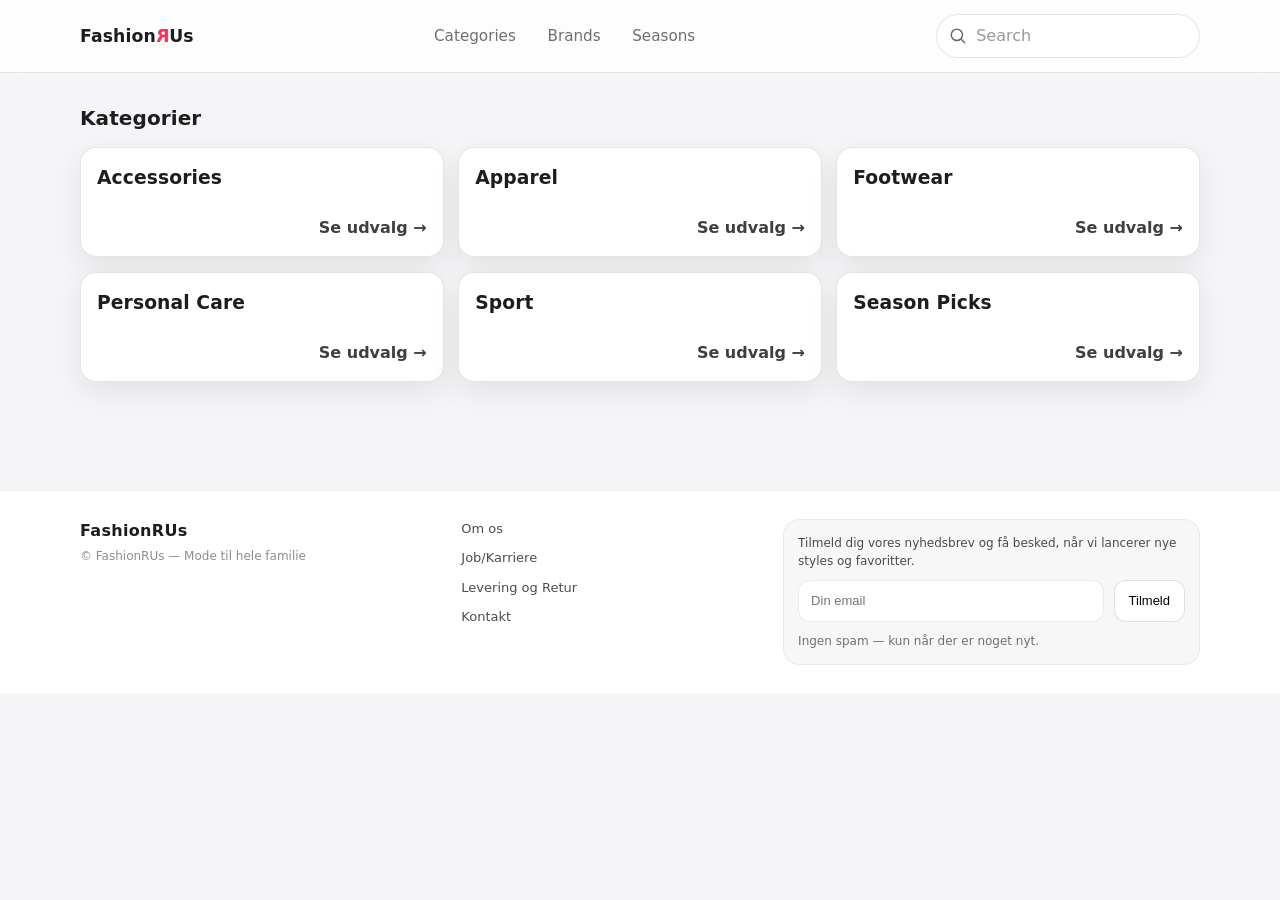
==== index.html @ 52b52c94 "updates" ====
<!doctype html>
<html lang="da">
  <head>
    <meta charset="utf-8" />
    <meta name="viewport" content="width=device-width, initial-scale=1" />
    <title>FashionRUs — Kategorier</title>
    <link rel="stylesheet" href="./style.css" />
  </head>

  <body>
    <a class="skip-link" href="#content">Spring til indhold</a>

    <header class="site-header">
      <div class="container header-inner">
        <a class="brand" href="./index.html" aria-label="FashionRUs Home">
          <div class="logo">Fashion<span class="r">R</span>Us</div>
        </a>

        <nav class="nav" aria-label="Top navigation">
          <a href="./index.html">Categories</a>
          <a href="./index.html">Brands</a>
          <a href="./index.html">Seasons</a>
        </nav>

        <div class="header-actions">
          <div class="search" role="search">
            <svg
              class="icon"
              viewBox="0 0 24 24"
              fill="none"
              aria-hidden="true"
            >
              <path
                d="M10.5 18a7.5 7.5 0 1 1 0-15 7.5 7.5 0 0 1 0 15Z"
                stroke="currentColor"
                stroke-width="2"
              />
              <path
                d="M16.3 16.3 21 21"
                stroke="currentColor"
                stroke-width="2"
                stroke-linecap="round"
              />
            </svg>
            <input type="search" placeholder="Search" aria-label="Search" />
          </div>
        </div>
      </div>
    </header>

    <main id="content" class="container">
      <div class="section-head">
        <h2>Kategorier</h2>
      </div>

      <section class="category_list_container">
        <a class="category-card" href="./productlist.html">
          <h3 class="title">Accessories</h3>
          <div class="cta">Se udvalg →</div>
        </a>

        <a class="category-card" href="./productlist.html">
          <h3 class="title">Apparel</h3>
          <div class="cta">Se udvalg →</div>
        </a>

        <a class="category-card" href="./productlist.html">
          <h3 class="title">Footwear</h3>
          <div class="cta">Se udvalg →</div>
        </a>

        <a class="category-card" href="./productlist.html">
          <h3 class="title">Personal Care</h3>
          <div class="cta">Se udvalg →</div>
        </a>

        <a class="category-card" href="./productlist.html">
          <h3 class="title">Sport</h3>
          <div class="cta">Se udvalg →</div>
        </a>

        <a class="category-card" href="./productlist.html">
          <h3 class="title">Season Picks</h3>
          <div class="cta">Se udvalg →</div>
        </a>
      </section>
    </main>

    <footer class="site-footer" aria-label="Footer">
      <div class="container footer-inner">
        <div class="footer-left">
          <div class="footer-brand">Fashion<span class="r">R</span>Us</div>
          <small class="footer-copy"
            >© FashionRUs — Mode til hele familie</small
          >
        </div>

        <nav class="footer-links" aria-label="Footer links">
          <a href="./index.html">Om os</a>
          <a href="./productlist.html">Job/Karriere</a>
          <a href="./product.html">Levering og Retur</a>
          <a href="#">Kontakt</a>
        </nav>

        <form
          class="footer-form"
          action="#"
          method="post"
          aria-label="Newsletter"
        >
          <label class="footer-label" for="newsletter"
            >Tilmeld dig vores nyhedsbrev og få besked, når vi lancerer nye
            styles og favoritter.</label
          >
          <div class="footer-field">
            <input
              id="newsletter"
              type="email"
              placeholder="Din email"
              autocomplete="email"
            />
            <button type="submit" class="footer-btn" aria-label="Tilmeld">
              Tilmeld
            </button>
          </div>
          <p class="footer-hint">Ingen spam — kun når der er noget nyt.</p>
        </form>
      </div>
    </footer>
  </body>
</html>
---- style.css ----
:root {
  --bg: #f5f5f7;
  --surface: #ffffff;
  --ink: #1d1d1f;
  --muted: #6e6e73;
  --line: rgba(0, 0, 0, 0.1);

  --brand: #ff2d55;
  --radius: 16px;
  --shadow: 0 10px 30px rgba(0, 0, 0, 0.08);

  --maxw: 1120px;
}

* {
  box-sizing: border-box;
}

html,
body {
  height: 100%;
}

body {
  margin: 0;
  font-family:
    ui-sans-serif,
    system-ui,
    -apple-system,
    "SF Pro Display",
    "SF Pro Text",
    Segoe UI,
    Roboto,
    Helvetica,
    Arial;
  color: var(--ink);
  background: var(--bg);
  line-height: 1.5;
}

a {
  color: inherit;
  text-decoration: none;
}

img {
  max-width: 100%;
  display: block;
}

.container {
  width: min(var(--maxw), calc(100% - 2rem));
  margin-inline: auto;
}

/* =========================
   Accessibility
   ========================= */

.skip-link {
  position: absolute;
  left: -999px;
  top: 0;
  background: var(--surface);
  color: var(--ink);
  padding: 0.6rem 0.85rem;
  border-radius: 12px;
  border: 1px solid var(--line);
}

.skip-link:focus {
  left: 1rem;
  top: 1rem;
  z-index: 999;
}

/* =========================
   Header + Logo
   ========================= */

header.site-header {
  position: sticky;
  top: 0;
  z-index: 50;
  background: rgba(255, 255, 255, 0.78);
  backdrop-filter: blur(14px);
  border-bottom: 1px solid var(--line);
}

.header-inner {
  display: flex;
  align-items: center;
  justify-content: space-between;
  gap: 1rem;
  padding: 0.9rem 0;
}

.brand {
  display: flex;
  align-items: baseline;
  gap: 0.5rem;
  font-weight: 800;
  letter-spacing: 0.1px;
}

.brand .logo {
  font-size: 1.08rem;
  line-height: 1;
}

.brand .logo .r {
  color: var(--brand);
  font-weight: 900;
  display: inline-block;
  transform: scaleX(-1);
}

/* =========================
   Navigation
   ========================= */

.nav {
  display: flex;
  align-items: center;
  gap: 0.35rem;
}

.nav a {
  font-size: 0.95rem;
  color: var(--muted);
  padding: 0.55rem 0.75rem;
  border-radius: 999px;
  border: 1px solid transparent;
}

.nav a:hover {
  color: var(--ink);
  background: rgba(0, 0, 0, 0.04);
  border-color: rgba(0, 0, 0, 0.06);
}

/* =========================
   Header actions + Search
   ========================= */

.header-actions {
  display: flex;
  align-items: center;
  gap: 0.75rem;
}

.search {
  display: flex;
  align-items: center;
  gap: 0.55rem;
  padding: 0.55rem 0.8rem;
  border-radius: 999px;
  background: var(--surface);
  border: 1px solid var(--line);
}

.search input {
  all: unset;
  width: 210px;
  color: var(--ink);
}

.search input::placeholder {
  color: rgba(29, 29, 31, 0.45);
}

.icon {
  width: 18px;
  height: 18px;
  opacity: 0.65;
}

/* =========================
   Layout + Section head
   ========================= */

main {
  padding: 1.25rem 0 2.75rem;
}

.section-head {
  display: flex;
  align-items: baseline;
  justify-content: space-between;
  gap: 1rem;
  margin: 0.6rem 0 0.9rem;
}

.section-head h2 {
  margin: 0;
  font-size: 1.25rem;
  letter-spacing: 0.1px;
}

.section-head .hint {
  margin: 0;
  color: var(--muted);
  font-size: 0.95rem;
}

/* =========================
   Buttons
   ========================= */

.btn {
  display: inline-flex;
  align-items: center;
  justify-content: center;
  padding: 0.62rem 0.95rem;
  border-radius: 999px;
  border: 1px solid var(--line);
  background: var(--surface);
  color: var(--ink);
  font-weight: 700;
  cursor: pointer;
  transition:
    transform 0.12s ease,
    box-shadow 0.12s ease,
    background 0.12s ease;
}

.btn:hover {
  transform: translateY(-1px);
  box-shadow: 0 8px 18px rgba(0, 0, 0, 0.08);
  background: rgba(255, 255, 255, 0.95);
}

.btn.primary {
  border-color: rgba(255, 45, 85, 0.25);
  background: rgba(255, 45, 85, 0.1);
}

.btn.primary:hover {
  border-color: rgba(255, 45, 85, 0.35);
}

/* =========================
   Categories (index.html)
   ========================= */

.category_list_container {
  display: grid;
  grid-template-columns: repeat(12, 1fr);
  gap: 0.9rem;
}

.category-card {
  grid-column: span 4;
  border-radius: var(--radius);
  border: 1px solid var(--line);
  background: var(--surface);
  padding: 1rem;
  box-shadow: var(--shadow);
  position: relative;
  overflow: hidden;
  min-height: 110px;
  transition:
    transform 0.12s ease,
    box-shadow 0.12s ease;
}

.category-card:hover {
  transform: translateY(-2px);
  box-shadow: 0 14px 35px rgba(0, 0, 0, 0.1);
}

.category-card .title {
  margin: 0;
  font-weight: 850;
  letter-spacing: 0.1px;
}

.category-card .cta {
  position: absolute;
  right: 1rem;
  bottom: 1rem;
  display: inline-flex;
  gap: 0.4rem;
  align-items: center;
  color: rgba(29, 29, 31, 0.85);
  font-weight: 750;
}

.arrow {
  width: 16px;
  height: 16px;
  opacity: 0.8;
}

/* =========================
   Product list (productlist.html)
   ========================= */

.product_list_container {
  display: grid;
  grid-template-columns: repeat(12, 1fr);
  gap: 1rem;
}

.product-card {
  grid-column: span 3;
  border-radius: var(--radius);
  border: 1px solid var(--line);
  background: var(--surface);
  overflow: hidden;
  box-shadow: var(--shadow);
  position: relative;
  transition:
    transform 0.12s ease,
    box-shadow 0.12s ease;
}

.product-card:hover {
  transform: translateY(-2px);
  box-shadow: 0 14px 35px rgba(0, 0, 0, 0.1);
}

.product-media {
  aspect-ratio: 4 / 5;
  background: rgba(0, 0, 0, 0.03);
  overflow: hidden;
}

.product-media img {
  width: 100%;
  height: 100%;
  object-fit: cover;
}

.product-body {
  padding: 0.95rem 1rem 1.05rem;
  display: grid;
  gap: 0.35rem;
}

.product-name {
  margin: 0;
  font-weight: 850;
  letter-spacing: 0.1px;
  line-height: 1.25;
}

.product-meta {
  margin: 0;
  color: var(--muted);
  font-size: 0.93rem;
}

.price-row {
  display: flex;
  align-items: baseline;
  gap: 0.55rem;
  margin-top: 0.2rem;
}

.price {
  font-weight: 900;
}

.price.old {
  font-weight: 700;
  color: rgba(29, 29, 31, 0.45);
  text-decoration: line-through;
}

.card-actions {
  display: flex;
  gap: 0.6rem;
  margin-top: 0.6rem;
}

.card-actions .btn {
  width: 100%;
  padding: 0.6rem 0.9rem;
}

/* =========================
   Badges + Sold out state
   ========================= */

.badges {
  position: absolute;
  top: 0.8rem;
  left: 0.8rem;
  display: flex;
  flex-wrap: wrap;
  gap: 0.5rem;
  z-index: 2;
}

.badge {
  font-size: 0.78rem;
  font-weight: 900;
  letter-spacing: 0.14px;
  padding: 0.35rem 0.55rem;
  border-radius: 999px;
  border: 1px solid rgba(0, 0, 0, 0.1);
  background: rgba(255, 255, 255, 0.92);
}

.badge.sale {
  border-color: rgba(255, 45, 85, 0.25);
  background: rgba(255, 45, 85, 0.1);
}

.badge.sold {
  border-color: rgba(249, 115, 22, 0.28);
  background: rgba(249, 115, 22, 0.14);
}

.product-card.soldout {
  opacity: 0.82;
}

.product-card.soldout .product-media img {
  filter: grayscale(0.25) contrast(0.98);
}

.product-card.soldout .btn.primary {
  opacity: 0.55;
  pointer-events: none;
}

/* =========================
   Product details (product.html)
   ========================= */

.details-grid {
  display: grid;
  grid-template-columns: 1.1fr 0.9fr;
  gap: 1.2rem;
  align-items: start;
}

.gallery {
  border-radius: var(--radius);
  border: 1px solid var(--line);
  background: var(--surface);
  box-shadow: var(--shadow);
  overflow: hidden;
}

.gallery-main {
  aspect-ratio: 4 / 3;
  background: rgba(0, 0, 0, 0.03);
}

.gallery-main img {
  width: 100%;
  height: 100%;
  object-fit: cover;
}

.gallery-thumbs {
  display: flex;
  gap: 0.6rem;
  padding: 0.85rem;
  border-top: 1px solid var(--line);
}

.thumb {
  width: 84px;
  aspect-ratio: 1 / 1;
  border-radius: 14px;
  overflow: hidden;
  border: 1px solid rgba(0, 0, 0, 0.1);
  background: rgba(0, 0, 0, 0.02);
}

.thumb img {
  width: 100%;
  height: 100%;
  object-fit: cover;
}

.panel {
  border-radius: var(--radius);
  border: 1px solid var(--line);
  background: var(--surface);
  box-shadow: var(--shadow);
  padding: 1.05rem 1.05rem 1.2rem;
  position: sticky;
  top: 84px;
}

.panel h1 {
  margin: 0 0 0.25rem;
  font-size: 1.35rem;
  letter-spacing: 0.1px;
}

.panel .brandline {
  margin: 0 0 0.85rem;
  color: var(--muted);
  font-weight: 700;
}

.kv {
  display: grid;
  gap: 0.45rem;
  margin: 0.85rem 0 1rem;
  padding: 0.9rem;
  border-radius: 14px;
  border: 1px solid rgba(0, 0, 0, 0.08);
  background: rgba(0, 0, 0, 0.02);
}

.kv-row {
  display: flex;
  justify-content: space-between;
  gap: 1rem;
  font-size: 0.95rem;
}

.kv-row .k {
  color: var(--muted);
}

.kv-row .v {
  font-weight: 800;
}

.controls {
  display: grid;
  gap: 0.85rem;
  margin-top: 0.9rem;
}

.select {
  display: flex;
  align-items: center;
  justify-content: space-between;
  gap: 0.8rem;
  padding: 0.75rem 0.85rem;
  border-radius: 14px;
  border: 1px solid rgba(0, 0, 0, 0.1);
  background: var(--surface);
}

.select label {
  font-weight: 800;
  color: rgba(29, 29, 31, 0.9);
}

.select select {
  width: 160px;
  padding: 0.55rem 0.65rem;
  border-radius: 12px;
  border: 1px solid rgba(0, 0, 0, 0.14);
  background: #fff;
  color: var(--ink);
}

/* =========================
   Footer (simple footer i dine HTML-filer)
   ========================= */

footer {
  border-top: 1px solid var(--line);
  padding: 1.3rem 0 2rem;
}

.footer-grid {
  display: flex;
  flex-wrap: wrap;
  gap: 0.75rem 1rem;
  align-items: center;
  justify-content: space-between;
}

.footer-grid a {
  color: rgba(29, 29, 31, 0.78);
}

.footer-grid a:hover {
  color: var(--ink);
}

small {
  color: rgba(29, 29, 31, 0.62);
}

/* =========================
   Footer (clean site-footer version)
   ========================= */

.site-footer {
  margin-top: 64px;
  padding: 28px 0;
  border-top: 1px solid rgba(0, 0, 0, 0.06);
  background: #fff;
}

.site-footer .footer-inner {
  display: grid;
  grid-template-columns: 1.2fr 1fr 1.4fr;
  gap: 24px;
  align-items: start;
}

.footer-brand {
  font-weight: 700;
  font-size: 16px;
  letter-spacing: 0.02em;
}

.footer-note {
  margin: 8px 0 10px;
  color: rgba(0, 0, 0, 0.62);
  font-size: 13px;
  line-height: 1.5;
  max-width: 42ch;
}

.footer-copy {
  color: rgba(0, 0, 0, 0.45);
  font-size: 12px;
}

.footer-links {
  display: grid;
  gap: 10px;
  justify-items: start;
}

.footer-links a {
  color: rgba(0, 0, 0, 0.7);
  font-size: 13px;
}

.footer-links a:hover {
  color: rgba(0, 0, 0, 0.95);
  text-decoration: underline;
  text-underline-offset: 4px;
}

.footer-form {
  background: rgba(0, 0, 0, 0.03);
  border: 1px solid rgba(0, 0, 0, 0.06);
  border-radius: 16px;
  padding: 14px;
}

.footer-label {
  display: block;
  font-size: 12px;
  color: rgba(0, 0, 0, 0.7);
  margin-bottom: 10px;
}

.footer-field {
  display: flex;
  gap: 10px;
}

.footer-field input {
  flex: 1;
  height: 42px;
  border-radius: 12px;
  border: 1px solid rgba(0, 0, 0, 0.08);
  background: #fff;
  padding: 0 12px;
  font-size: 13px;
  outline: none;
}

.footer-field input:focus {
  border-color: rgba(0, 0, 0, 0.18);
}

.footer-btn {
  height: 42px;
  padding: 0 14px;
  border-radius: 12px;
  border: 1px solid rgba(0, 0, 0, 0.12);
  background: #fff;
  font-size: 13px;
  cursor: pointer;
}

.footer-btn:hover {
  background: rgba(0, 0, 0, 0.03);
}

.footer-hint {
  margin: 10px 0 0;
  font-size: 12px;
  color: rgba(0, 0, 0, 0.55);
}

/* =========================
   Responsive
   ========================= */

@media (max-width: 980px) {
  .details-grid {
    grid-template-columns: 1fr;
  }

  .panel {
    position: static;
  }

  .category-card {
    grid-column: span 6;
  }

  .product-card {
    grid-column: span 6;
  }

  .search input {
    width: 160px;
  }

  .site-footer .footer-inner {
    grid-template-columns: 1fr;
  }

  .footer-links {
    grid-auto-flow: column;
    grid-auto-columns: max-content;
    gap: 14px;
  }

  .footer-form {
    padding: 16px;
  }
}

@media (max-width: 560px) {
  .nav {
    display: none;
  }

  .search {
    display: none;
  }

  .category-card {
    grid-column: span 12;
  }

  .product-card {
    grid-column: span 12;
  }
}

@media (max-width: 520px) {
  .footer-field {
    flex-direction: column;
  }

  .footer-btn {
    width: 100%;
  }
}
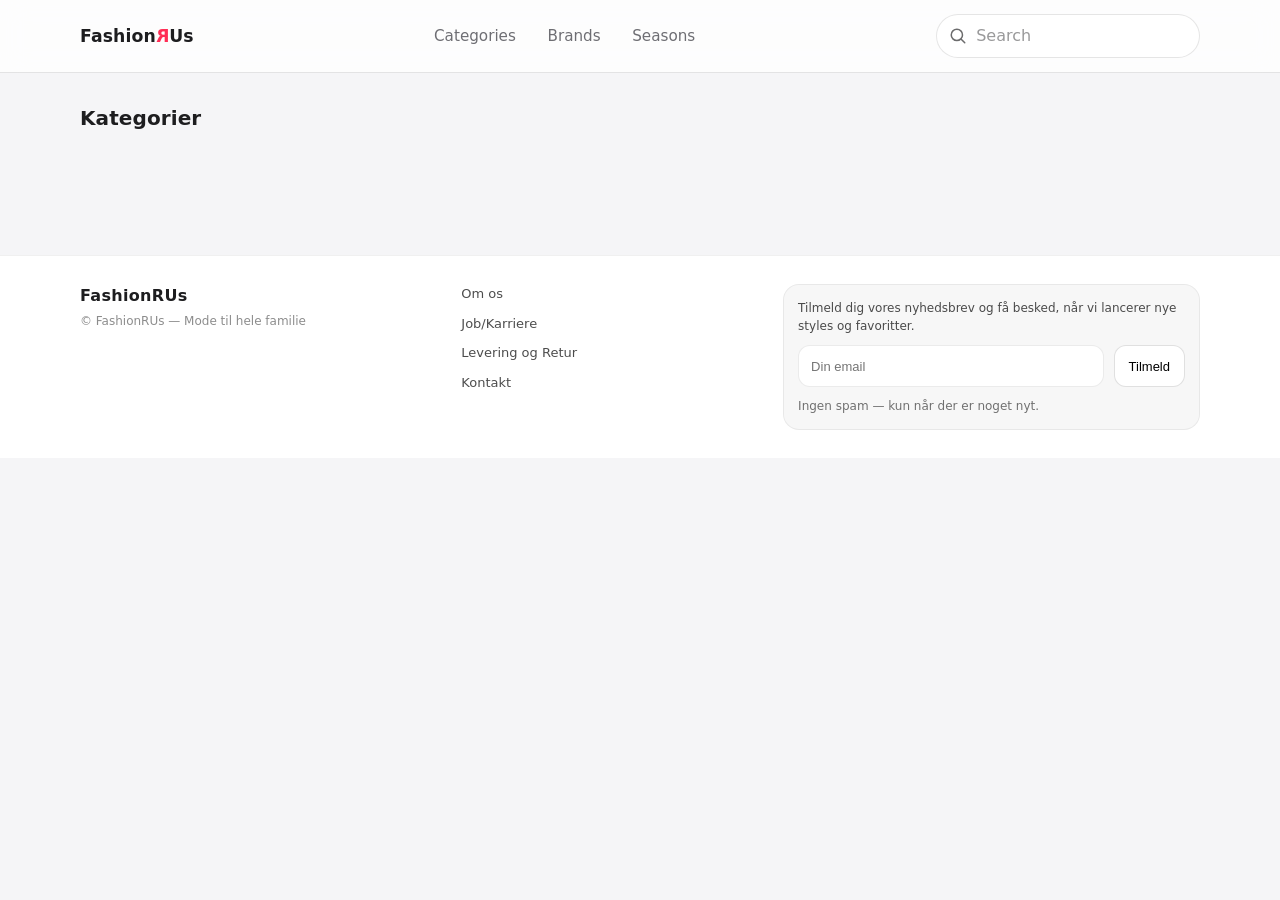
==== commit 18291b65: "updates" ====
--- a/index.html
+++ b/index.html
@@ -10,6 +10,7 @@
   <body>
     <a class="skip-link" href="#content">Spring til indhold</a>
 
+    <!-- HEADER -->
     <header class="site-header">
       <div class="container header-inner">
         <a class="brand" href="./index.html" aria-label="FashionRUs Home">
@@ -18,8 +19,8 @@
 
         <nav class="nav" aria-label="Top navigation">
           <a href="./index.html">Categories</a>
-          <a href="./index.html">Brands</a>
-          <a href="./index.html">Seasons</a>
+          <a href="#">Brands</a>
+          <a href="#">Seasons</a>
         </nav>
 
         <div class="header-actions">
@@ -48,51 +49,24 @@
       </div>
     </header>
 
+    <!-- MAIN -->
     <main id="content" class="container">
       <div class="section-head">
         <h2>Kategorier</h2>
       </div>
 
-      <section class="category_list_container">
-        <a class="category-card" href="./productlist.html">
-          <h3 class="title">Accessories</h3>
-          <div class="cta">Se udvalg →</div>
-        </a>
-
-        <a class="category-card" href="./productlist.html">
-          <h3 class="title">Apparel</h3>
-          <div class="cta">Se udvalg →</div>
-        </a>
-
-        <a class="category-card" href="./productlist.html">
-          <h3 class="title">Footwear</h3>
-          <div class="cta">Se udvalg →</div>
-        </a>
-
-        <a class="category-card" href="./productlist.html">
-          <h3 class="title">Personal Care</h3>
-          <div class="cta">Se udvalg →</div>
-        </a>
-
-        <a class="category-card" href="./productlist.html">
-          <h3 class="title">Sport</h3>
-          <div class="cta">Se udvalg →</div>
-        </a>
-
-        <a class="category-card" href="./productlist.html">
-          <h3 class="title">Season Picks</h3>
-          <div class="cta">Se udvalg →</div>
-        </a>
-      </section>
+      <!-- 🔥 HER BLIVER KATEGORIER INDSAT DYNAMISK -->
+      <section class="category_list_container categoryList"></section>
     </main>
 
+    <!-- FOOTER -->
     <footer class="site-footer" aria-label="Footer">
       <div class="container footer-inner">
         <div class="footer-left">
           <div class="footer-brand">Fashion<span class="r">R</span>Us</div>
-          <small class="footer-copy"
-            >© FashionRUs — Mode til hele familie</small
-          >
+          <small class="footer-copy">
+            © FashionRUs — Mode til hele familie
+          </small>
         </div>
 
         <nav class="footer-links" aria-label="Footer links">
@@ -108,10 +82,11 @@
           method="post"
           aria-label="Newsletter"
         >
-          <label class="footer-label" for="newsletter"
-            >Tilmeld dig vores nyhedsbrev og få besked, når vi lancerer nye
-            styles og favoritter.</label
-          >
+          <label class="footer-label" for="newsletter">
+            Tilmeld dig vores nyhedsbrev og få besked, når vi lancerer nye
+            styles og favoritter.
+          </label>
+
           <div class="footer-field">
             <input
               id="newsletter"
@@ -119,13 +94,15 @@
               placeholder="Din email"
               autocomplete="email"
             />
-            <button type="submit" class="footer-btn" aria-label="Tilmeld">
-              Tilmeld
-            </button>
+            <button type="submit" class="footer-btn">Tilmeld</button>
           </div>
+
           <p class="footer-hint">Ingen spam — kun når der er noget nyt.</p>
         </form>
       </div>
     </footer>
+
+    <!-- 🔥 DYNAMISK JAVASCRIPT -->
+    <script src="index.js"></script>
   </body>
 </html>
--- a/style.css
+++ b/style.css
@@ -694,6 +694,87 @@
 }
 
 /* =========================
+   Products demoøvelse (products.html)
+   ========================= */
+
+.grid#productGrid {
+  display: grid;
+  grid-template-columns: repeat(12, 1fr);
+  gap: 1rem;
+  margin-top: 1rem;
+}
+
+.card {
+  grid-column: span 3;
+  border-radius: var(--radius);
+  border: 1px solid var(--line);
+  background: var(--surface);
+  overflow: hidden;
+  box-shadow: var(--shadow);
+  transition:
+    transform 0.12s ease,
+    box-shadow 0.12s ease;
+}
+
+.card:hover {
+  transform: translateY(-2px);
+  box-shadow: 0 14px 35px rgba(0, 0, 0, 0.1);
+}
+
+.card-media {
+  aspect-ratio: 4 / 5;
+  background: rgba(0, 0, 0, 0.03);
+  overflow: hidden;
+}
+
+.card-img {
+  width: 100%;
+  height: 100%;
+  object-fit: cover;
+}
+
+.card-body {
+  padding: 0.95rem 1rem 1.05rem;
+  display: grid;
+  gap: 0.35rem;
+}
+
+.card-title {
+  margin: 0;
+  font-weight: 850;
+  letter-spacing: 0.1px;
+  line-height: 1.25;
+  font-size: 1rem;
+}
+
+.card-meta {
+  margin: 0;
+  color: var(--muted);
+  font-size: 0.93rem;
+}
+
+.card-price {
+  margin: 0.2rem 0 0;
+  font-weight: 900;
+}
+
+/* Responsive */
+@media (max-width: 980px) {
+  .grid#productGrid .card {
+    grid-column: span 6;
+  }
+}
+
+@media (max-width: 560px) {
+  .grid#productGrid .card {
+    grid-column: span 12;
+  }
+}
+/* =========================
+   Products demoøvelse (products.html)
+   ========================= */
+
+/* =========================
    Responsive
    ========================= */
 
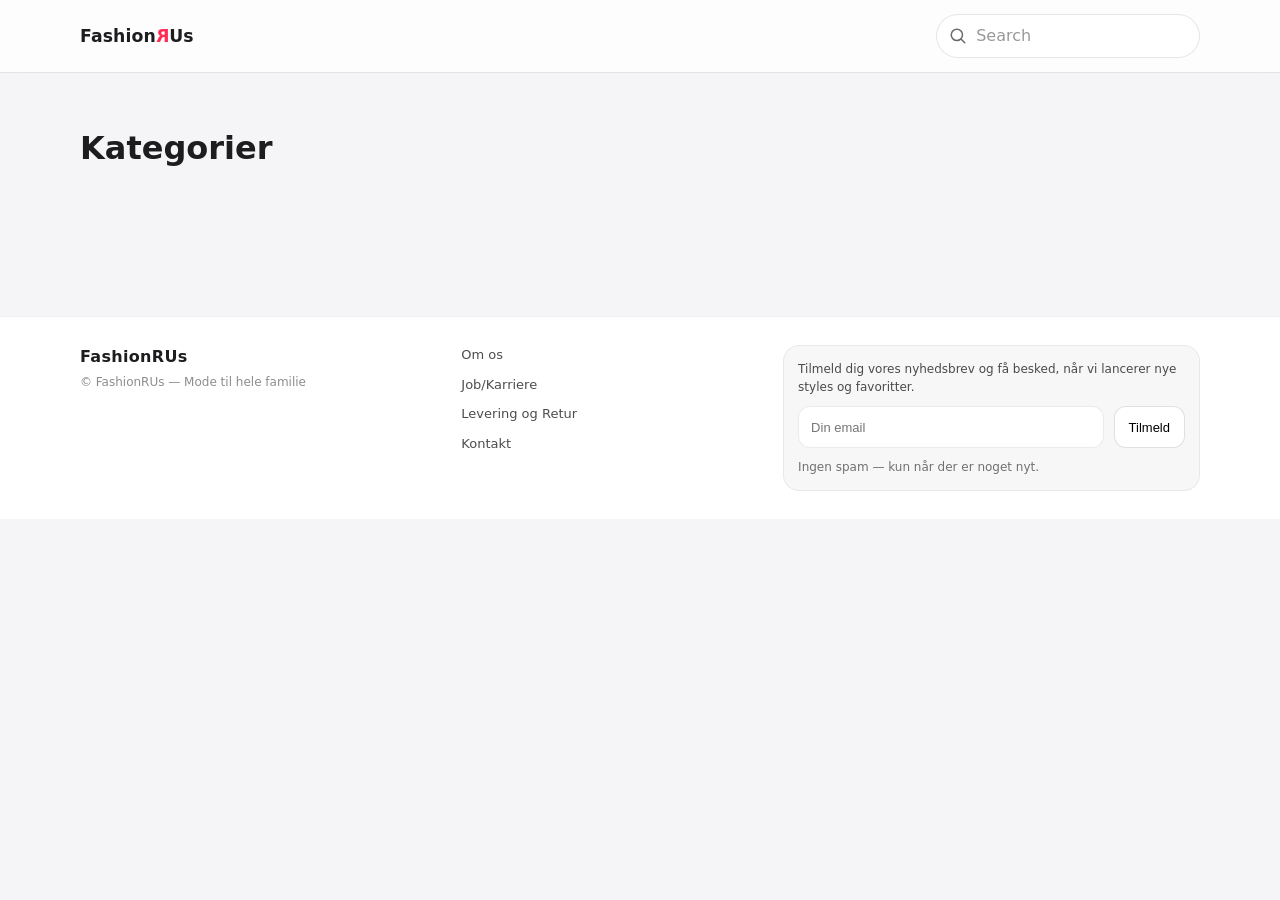
==== commit 507fb960: "updatesnow" ====
--- a/index.html
+++ b/index.html
@@ -5,23 +5,17 @@
     <meta name="viewport" content="width=device-width, initial-scale=1" />
     <title>FashionRUs — Kategorier</title>
     <link rel="stylesheet" href="./style.css" />
+    <script src="./index.js" defer></script>
   </head>
 
   <body>
     <a class="skip-link" href="#content">Spring til indhold</a>
 
-    <!-- HEADER -->
     <header class="site-header">
       <div class="container header-inner">
         <a class="brand" href="./index.html" aria-label="FashionRUs Home">
           <div class="logo">Fashion<span class="r">R</span>Us</div>
         </a>
-
-        <nav class="nav" aria-label="Top navigation">
-          <a href="./index.html">Categories</a>
-          <a href="#">Brands</a>
-          <a href="#">Seasons</a>
-        </nav>
 
         <div class="header-actions">
           <div class="search" role="search">
@@ -49,24 +43,21 @@
       </div>
     </header>
 
-    <!-- MAIN -->
     <main id="content" class="container">
       <div class="section-head">
-        <h2>Kategorier</h2>
+        <h1>Kategorier</h1>
       </div>
 
-      <!-- 🔥 HER BLIVER KATEGORIER INDSAT DYNAMISK -->
       <section class="category_list_container categoryList"></section>
     </main>
 
-    <!-- FOOTER -->
     <footer class="site-footer" aria-label="Footer">
       <div class="container footer-inner">
         <div class="footer-left">
           <div class="footer-brand">Fashion<span class="r">R</span>Us</div>
-          <small class="footer-copy">
-            © FashionRUs — Mode til hele familie
-          </small>
+          <small class="footer-copy"
+            >© FashionRUs — Mode til hele familie</small
+          >
         </div>
 
         <nav class="footer-links" aria-label="Footer links">
@@ -101,8 +92,5 @@
         </form>
       </div>
     </footer>
-
-    <!-- 🔥 DYNAMISK JAVASCRIPT -->
-    <script src="index.js"></script>
   </body>
 </html>
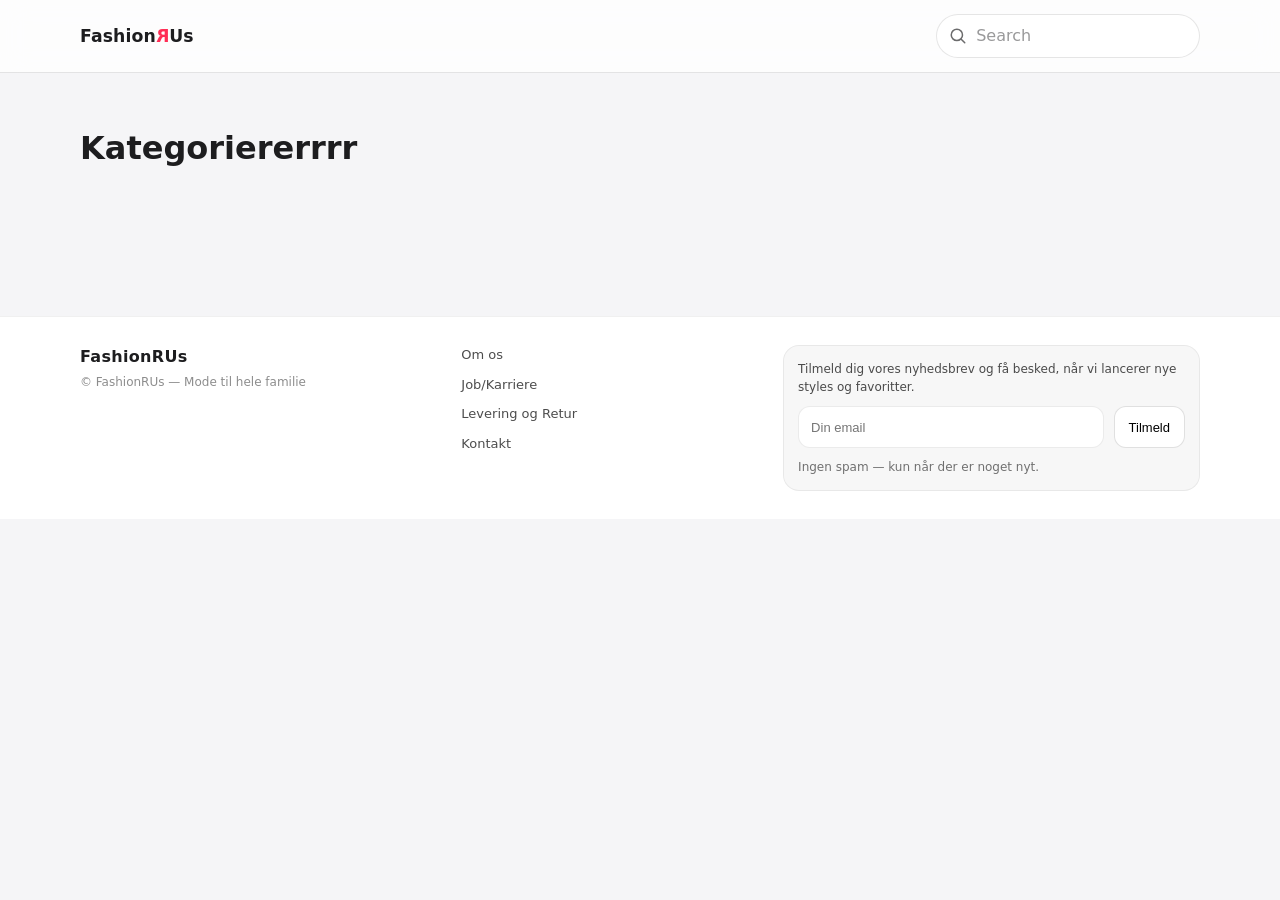
==== commit b5a6c3a8: "testervi" ====
--- a/index.html
+++ b/index.html
@@ -45,7 +45,7 @@
 
     <main id="content" class="container">
       <div class="section-head">
-        <h1>Kategorier</h1>
+        <h1>Kategoriererrrr</h1>
       </div>
 
       <section class="category_list_container categoryList"></section>
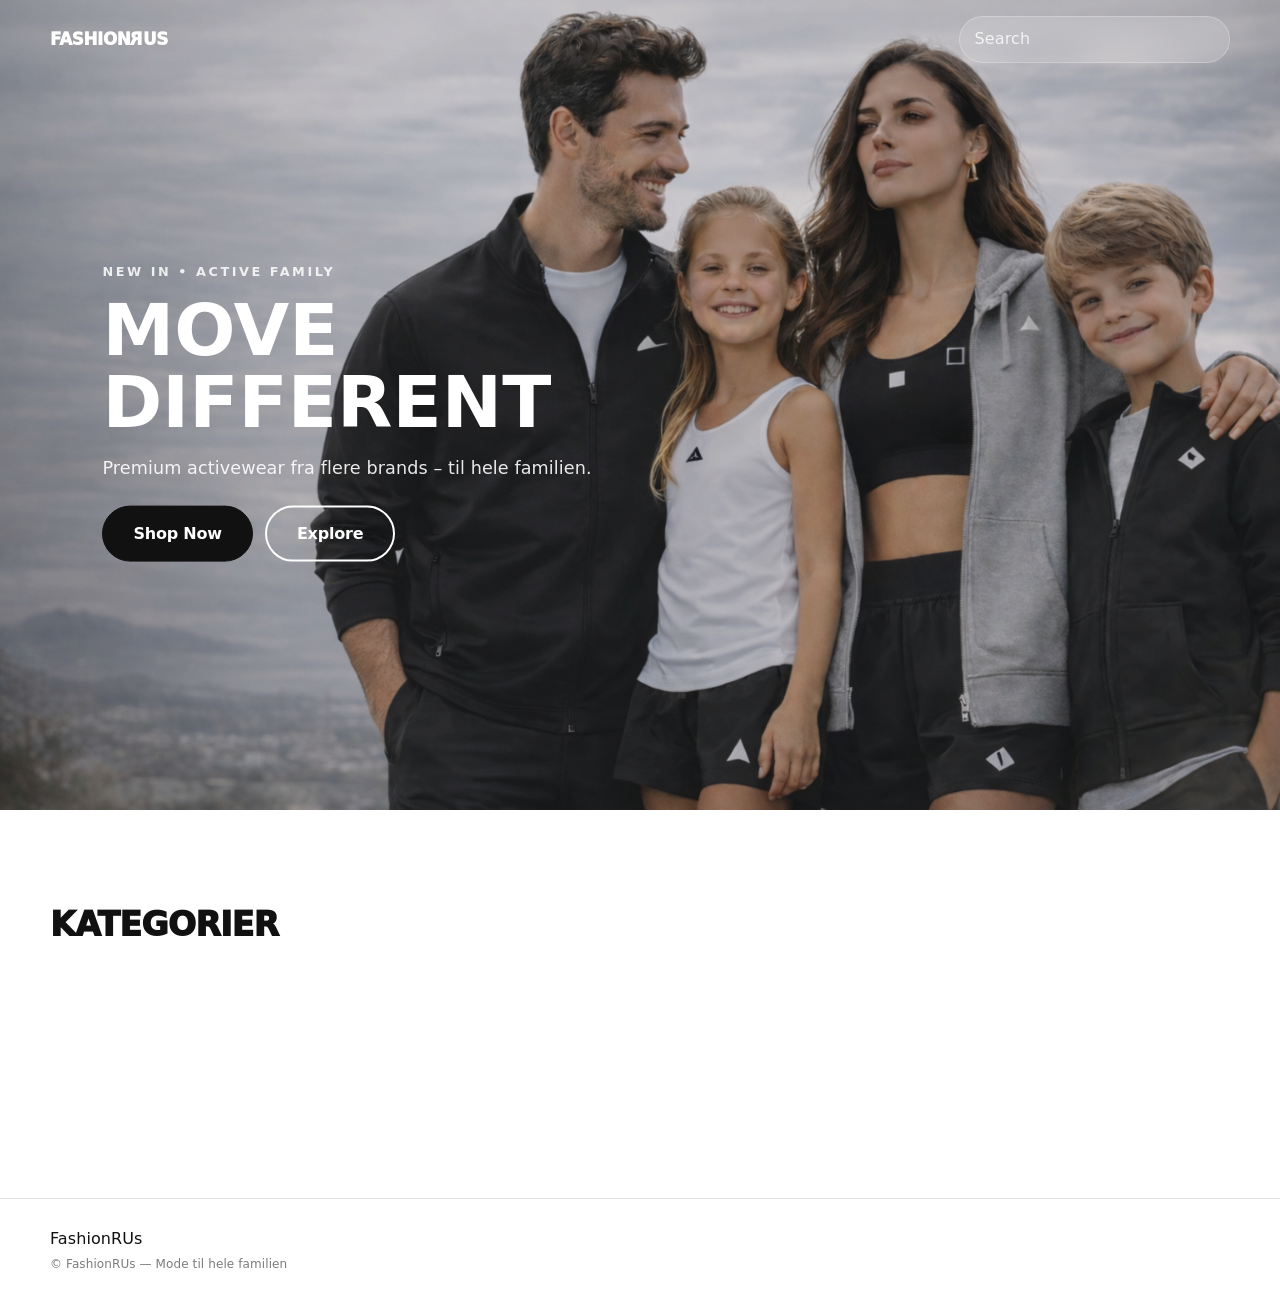
==== commit 84afb144: "updates" ====
--- a/index.html
+++ b/index.html
@@ -8,10 +8,10 @@
     <script src="./index.js" defer></script>
   </head>
 
-  <body>
+  <body class="home">
     <a class="skip-link" href="#content">Spring til indhold</a>
 
-    <header class="site-header">
+    <header class="site-header" role="banner">
       <div class="container header-inner">
         <a class="brand" href="./index.html" aria-label="FashionRUs Home">
           <div class="logo">Fashion<span class="r">R</span>Us</div>
@@ -19,77 +19,53 @@
 
         <div class="header-actions">
           <div class="search" role="search">
-            <svg
-              class="icon"
-              viewBox="0 0 24 24"
-              fill="none"
-              aria-hidden="true"
-            >
-              <path
-                d="M10.5 18a7.5 7.5 0 1 1 0-15 7.5 7.5 0 0 1 0 15Z"
-                stroke="currentColor"
-                stroke-width="2"
-              />
-              <path
-                d="M16.3 16.3 21 21"
-                stroke="currentColor"
-                stroke-width="2"
-                stroke-linecap="round"
-              />
-            </svg>
             <input type="search" placeholder="Search" aria-label="Search" />
           </div>
         </div>
       </div>
     </header>
 
+    <!-- HERO -->
+    <section class="hero" aria-label="Hero">
+      <img
+        src="./img/ChatGPT Image 4. mar. 2026, 11.40.49.png"
+        alt="Active family hero"
+      />
+
+      <div class="hero-overlay">
+        <p class="hero-kicker">NEW IN • ACTIVE FAMILY</p>
+        <h1 class="hero-title">MOVE DIFFERENT</h1>
+        <p class="hero-sub">
+          Premium activewear fra flere brands – til hele familien.
+        </p>
+
+        <div class="hero-buttons">
+          <a href="#categories" class="btn">Shop Now</a>
+          <a href="#categories" class="btn ghost">Explore</a>
+        </div>
+      </div>
+    </section>
+
+    <!-- KATEGORIER -->
     <main id="content" class="container">
-      <div class="section-head">
-        <h1>Kategoriererrrr</h1>
+      <div id="categories" class="section-head">
+        <h2>Kategorier</h2>
       </div>
 
-      <section class="category_list_container categoryList"></section>
+      <section
+        class="category_list_container categoryList"
+        aria-label="Kategorier"
+      ></section>
     </main>
 
     <footer class="site-footer" aria-label="Footer">
       <div class="container footer-inner">
-        <div class="footer-left">
+        <div>
           <div class="footer-brand">Fashion<span class="r">R</span>Us</div>
           <small class="footer-copy"
-            >© FashionRUs — Mode til hele familie</small
+            >© FashionRUs — Mode til hele familien</small
           >
         </div>
-
-        <nav class="footer-links" aria-label="Footer links">
-          <a href="./index.html">Om os</a>
-          <a href="./productlist.html">Job/Karriere</a>
-          <a href="./product.html">Levering og Retur</a>
-          <a href="#">Kontakt</a>
-        </nav>
-
-        <form
-          class="footer-form"
-          action="#"
-          method="post"
-          aria-label="Newsletter"
-        >
-          <label class="footer-label" for="newsletter">
-            Tilmeld dig vores nyhedsbrev og få besked, når vi lancerer nye
-            styles og favoritter.
-          </label>
-
-          <div class="footer-field">
-            <input
-              id="newsletter"
-              type="email"
-              placeholder="Din email"
-              autocomplete="email"
-            />
-            <button type="submit" class="footer-btn">Tilmeld</button>
-          </div>
-
-          <p class="footer-hint">Ingen spam — kun når der er noget nyt.</p>
-        </form>
       </div>
     </footer>
   </body>
--- a/style.css
+++ b/style.css
@@ -1,18 +1,28 @@
 :root {
-  --bg: #f5f5f7;
-  --surface: #ffffff;
-  --ink: #1d1d1f;
-  --muted: #6e6e73;
-  --line: rgba(0, 0, 0, 0.1);
-
-  --brand: #ff2d55;
-  --radius: 16px;
-  --shadow: 0 10px 30px rgba(0, 0, 0, 0.08);
-
-  --maxw: 1120px;
-}
-
-* {
+  --bg: #ffffff;
+  --ink: #111111;
+  --muted: rgba(17, 17, 17, 0.62);
+  --line: rgba(17, 17, 17, 0.12);
+  --soft: #f5f5f5;
+
+  --radius: 18px;
+  --radius-lg: 26px;
+  --max: 1180px;
+
+  --shadow: 0 14px 40px rgba(0, 0, 0, 0.08);
+  --shadow-sm: 0 10px 26px rgba(0, 0, 0, 0.06);
+
+  --font:
+    ui-sans-serif, system-ui, -apple-system, "SF Pro Display", "SF Pro Text",
+    Segoe UI, Roboto, Helvetica, Arial, "Apple Color Emoji", "Segoe UI Emoji";
+
+  --ease: cubic-bezier(0.2, 0.8, 0.2, 1);
+}
+
+/* Reset */
+*,
+*::before,
+*::after {
   box-sizing: border-box;
 }
 
@@ -23,19 +33,16 @@
 
 body {
   margin: 0;
-  font-family:
-    ui-sans-serif,
-    system-ui,
-    -apple-system,
-    "SF Pro Display",
-    "SF Pro Text",
-    Segoe UI,
-    Roboto,
-    Helvetica,
-    Arial;
+  font-family: var(--font);
   color: var(--ink);
   background: var(--bg);
   line-height: 1.5;
+  letter-spacing: 0.1px;
+}
+
+img {
+  max-width: 100%;
+  display: block;
 }
 
 a {
@@ -43,47 +50,52 @@
   text-decoration: none;
 }
 
-img {
-  max-width: 100%;
-  display: block;
+button,
+input,
+select {
+  font: inherit;
 }
 
 .container {
-  width: min(var(--maxw), calc(100% - 2rem));
+  max-width: min(var(--max), calc(100% - 2rem));
   margin-inline: auto;
 }
 
-/* =========================
-   Accessibility
-   ========================= */
-
+/* Accessibility */
 .skip-link {
   position: absolute;
   left: -999px;
   top: 0;
-  background: var(--surface);
-  color: var(--ink);
-  padding: 0.6rem 0.85rem;
-  border-radius: 12px;
-  border: 1px solid var(--line);
-}
-
+  background: #fff;
+  color: #111;
+  padding: 0.7rem 1rem;
+  border-radius: 999px;
+  border: 1px solid var(--line);
+}
 .skip-link:focus {
   left: 1rem;
   top: 1rem;
-  z-index: 999;
-}
-
-/* =========================
-   Header + Logo
-   ========================= */
-
-header.site-header {
+  z-index: 9999;
+}
+:focus-visible {
+  outline: 3px solid rgba(17, 17, 17, 0.2);
+  outline-offset: 3px;
+  border-radius: 14px;
+}
+
+html {
+  scroll-behavior: smooth;
+}
+
+/* =========================
+   HEADER (default = pages)
+   ========================= */
+.site-header {
   position: sticky;
-  top: 0;
-  z-index: 50;
-  background: rgba(255, 255, 255, 0.78);
-  backdrop-filter: blur(14px);
+  top: -80px;
+  z-index: 100;
+  background: rgba(255, 255, 255, 0.88);
+  background: rgba(255, 255, 255, 0.1);
   border-bottom: 1px solid var(--line);
 }
 
@@ -92,111 +104,186 @@
   align-items: center;
   justify-content: space-between;
   gap: 1rem;
-  padding: 0.9rem 0;
-}
-
-.brand {
-  display: flex;
-  align-items: baseline;
-  gap: 0.5rem;
-  font-weight: 800;
-  letter-spacing: 0.1px;
+  padding: 1rem 0;
 }
 
 .brand .logo {
-  font-size: 1.08rem;
-  line-height: 1;
-}
-
+  font-weight: 950;
+  letter-spacing: -0.4px;
+  font-size: 1.05rem;
+  text-transform: uppercase;
+  color: var(--ink);
+}
 .brand .logo .r {
-  color: var(--brand);
-  font-weight: 900;
   display: inline-block;
   transform: scaleX(-1);
 }
 
-/* =========================
-   Navigation
-   ========================= */
-
-.nav {
-  display: flex;
-  align-items: center;
-  gap: 0.35rem;
-}
-
-.nav a {
-  font-size: 0.95rem;
-  color: var(--muted);
-  padding: 0.55rem 0.75rem;
-  border-radius: 999px;
-  border: 1px solid transparent;
-}
-
-.nav a:hover {
-  color: var(--ink);
-  background: rgba(0, 0, 0, 0.04);
-  border-color: rgba(0, 0, 0, 0.06);
-}
-
-/* =========================
-   Header actions + Search
-   ========================= */
-
 .header-actions {
   display: flex;
   align-items: center;
   gap: 0.75rem;
 }
 
+/* Search (default = dark text) */
 .search {
   display: flex;
   align-items: center;
-  gap: 0.55rem;
-  padding: 0.55rem 0.8rem;
+  padding: 0.65rem 0.9rem;
   border-radius: 999px;
-  background: var(--surface);
-  border: 1px solid var(--line);
-}
-
+  background: rgba(17, 17, 17, 0.05);
+  border: 1px solid rgba(17, 17, 17, 0.12);
+  transition: 0.2s ease;
+}
+.search:hover {
+  background: rgba(17, 17, 17, 0.08);
+}
 .search input {
   all: unset;
-  width: 210px;
+  width: 240px;
   color: var(--ink);
 }
-
 .search input::placeholder {
-  color: rgba(29, 29, 31, 0.45);
-}
-
-.icon {
-  width: 18px;
-  height: 18px;
-  opacity: 0.65;
-}
-
-/* =========================
-   Layout + Section head
-   ========================= */
-
+  color: rgba(17, 17, 17, 0.5);
+}
+
+/* =========================
+   HOME overrides (hero header)
+   ========================= */
+body.home .site-header {
+  position: absolute;
+  top: 0;
+  left: 0;
+  width: 100%;
+  background: transparent;
+  border-bottom: none;
+}
+
+body.home .brand .logo {
+  color: #fff;
+}
+
+body.home .search {
+  background: rgba(255, 255, 255, 0.15);
+  border: 1px solid rgba(255, 255, 255, 0.25);
+  backdrop-filter: blur(12px);
+  -webkit-backdrop-filter: blur(12px);
+}
+body.home .search:hover {
+  background: rgba(255, 255, 255, 0.25);
+}
+body.home .search input {
+  color: #fff;
+}
+body.home .search input::placeholder {
+  color: rgba(255, 255, 255, 0.8);
+}
+
+/* =========================
+   HERO
+   ========================= */
+.hero {
+  position: relative;
+  height: 90vh;
+  overflow: hidden;
+}
+.hero img {
+  width: 100%;
+  height: 100%;
+  object-fit: cover;
+  filter: brightness(0.85);
+}
+.hero-overlay {
+  position: absolute;
+  top: 50%;
+  left: 8%;
+  transform: translateY(-50%);
+  color: #fff;
+  max-width: 520px;
+}
+.hero-kicker {
+  letter-spacing: 0.2em;
+  font-size: 0.8rem;
+  font-weight: 700;
+  opacity: 0.85;
+}
+.hero-title {
+  font-size: clamp(2.5rem, 6vw, 4.5rem);
+  font-weight: 900;
+  line-height: 1;
+  margin: 10px 0;
+}
+.hero-sub {
+  font-size: 1.1rem;
+  margin-bottom: 24px;
+  opacity: 0.9;
+}
+.hero-buttons {
+  display: flex;
+  gap: 12px;
+  flex-wrap: wrap;
+}
+
+/* Buttons */
+.btn {
+  display: inline-flex;
+  align-items: center;
+  justify-content: center;
+  gap: 0.5rem;
+  padding: 14px 30px;
+  border-radius: 999px;
+  font-weight: 900;
+  letter-spacing: -0.2px;
+  cursor: pointer;
+  border: 1px solid var(--ink);
+  background: var(--ink);
+  color: #fff;
+  transition:
+    transform 0.14s var(--ease),
+    box-shadow 0.14s var(--ease),
+    background 0.14s var(--ease),
+    color 0.14s var(--ease);
+}
+.btn:hover {
+  transform: translateY(-2px);
+  box-shadow: var(--shadow-sm);
+}
+.btn:active {
+  transform: translateY(0);
+}
+
+.btn.ghost {
+  background: transparent;
+  border: 2px solid #fff;
+  color: #fff;
+}
+.btn.ghost:hover {
+  background: #fff;
+  color: #000;
+}
+
+/* =========================
+   MAIN / SECTION HEAD
+   ========================= */
 main {
-  padding: 1.25rem 0 2.75rem;
+  padding: 2.2rem 0 3rem;
 }
 
 .section-head {
+  margin: 3.4rem 0 1.4rem;
   display: flex;
   align-items: baseline;
   justify-content: space-between;
   gap: 1rem;
-  margin: 0.6rem 0 0.9rem;
-}
-
+}
+.section-head h1,
 .section-head h2 {
   margin: 0;
-  font-size: 1.25rem;
-  letter-spacing: 0.1px;
-}
-
+  font-size: clamp(1.55rem, 2.6vw, 2.15rem);
+  letter-spacing: -0.8px;
+  font-weight: 950;
+  text-transform: uppercase;
+}
 .section-head .hint {
   margin: 0;
   color: var(--muted);
@@ -204,98 +291,115 @@
 }
 
 /* =========================
-   Buttons
-   ========================= */
-
-.btn {
-  display: inline-flex;
-  align-items: center;
-  justify-content: center;
-  padding: 0.62rem 0.95rem;
-  border-radius: 999px;
-  border: 1px solid var(--line);
-  background: var(--surface);
-  color: var(--ink);
-  font-weight: 700;
-  cursor: pointer;
-  transition:
-    transform 0.12s ease,
-    box-shadow 0.12s ease,
-    background 0.12s ease;
-}
-
-.btn:hover {
-  transform: translateY(-1px);
-  box-shadow: 0 8px 18px rgba(0, 0, 0, 0.08);
-  background: rgba(255, 255, 255, 0.95);
-}
-
-.btn.primary {
-  border-color: rgba(255, 45, 85, 0.25);
-  background: rgba(255, 45, 85, 0.1);
-}
-
-.btn.primary:hover {
-  border-color: rgba(255, 45, 85, 0.35);
-}
-
-/* =========================
-   Categories (index.html)
-   ========================= */
-
+   CATEGORIES (index)
+   ========================= */
 .category_list_container {
   display: grid;
   grid-template-columns: repeat(12, 1fr);
-  gap: 0.9rem;
-}
-
+  gap: 1.4rem;
+  margin-bottom: 110px;
+}
+
+/* Her er FIXET: .category-card er A-tag (fra index.js) */
 .category-card {
   grid-column: span 4;
-  border-radius: var(--radius);
-  border: 1px solid var(--line);
-  background: var(--surface);
-  padding: 1rem;
+  border-radius: 999px;
+  border: 1px solid var(--line);
+  background: #fff;
+  min-height: 120px;
+  padding: 1.35rem 1.8rem;
+
+  display: flex;
+  align-items: center;
+  justify-content: space-between;
+  gap: 1.2rem;
+
+  transition:
+    transform 0.14s var(--ease),
+    box-shadow 0.14s var(--ease);
+}
+.category-card:hover {
+  transform: translateY(-3px);
   box-shadow: var(--shadow);
-  position: relative;
-  overflow: hidden;
-  min-height: 110px;
-  transition:
-    transform 0.12s ease,
-    box-shadow 0.12s ease;
-}
-
-.category-card:hover {
-  transform: translateY(-2px);
-  box-shadow: 0 14px 35px rgba(0, 0, 0, 0.1);
-}
-
+}
 .category-card .title {
   margin: 0;
-  font-weight: 850;
-  letter-spacing: 0.1px;
-}
-
+  font-weight: 950;
+  letter-spacing: -0.6px;
+  text-transform: uppercase;
+  font-size: 1.25rem;
+  line-height: 1.1;
+}
 .category-card .cta {
-  position: absolute;
-  right: 1rem;
-  bottom: 1rem;
-  display: inline-flex;
-  gap: 0.4rem;
+  font-weight: 950;
+  text-transform: uppercase;
+  letter-spacing: 0.06em;
+  font-size: 0.95rem;
+  white-space: nowrap;
+  opacity: 0.9;
+}
+
+/* =========================
+   FILTERS (productlist)
+   ========================= */
+.filters {
+  display: flex;
   align-items: center;
-  color: rgba(29, 29, 31, 0.85);
-  font-weight: 750;
-}
-
-.arrow {
-  width: 16px;
-  height: 16px;
-  opacity: 0.8;
-}
-
-/* =========================
-   Product list (productlist.html)
-   ========================= */
-
+  gap: 0.8rem;
+  flex-wrap: wrap;
+  margin: 0.8rem 0 1.2rem;
+}
+
+.filters .all-filters {
+  padding: 0.65rem 0.95rem;
+  border-radius: 999px;
+  border: 1px solid var(--line);
+  background: var(--soft);
+  color: var(--ink);
+  font-weight: 900;
+  cursor: pointer;
+  transition: transform 0.14s var(--ease);
+}
+.filters .all-filters:hover {
+  transform: translateY(-2px);
+}
+
+.filter-options {
+  display: none;
+  gap: 0.6rem;
+  flex-wrap: wrap;
+}
+.filter-options.is-open {
+  display: flex;
+}
+
+.filters button:not(.all-filters) {
+  padding: 0.65rem 0.95rem;
+  border-radius: 999px;
+  border: 1px solid var(--line);
+  background: #fff;
+  color: var(--ink);
+  font-weight: 900;
+  cursor: pointer;
+  transition:
+    transform 0.14s var(--ease),
+    background 0.14s var(--ease),
+    border-color 0.14s var(--ease);
+}
+.filters button:not(.all-filters):hover {
+  transform: translateY(-2px);
+  border-color: rgba(17, 17, 17, 0.22);
+  background: var(--soft);
+}
+.filters button.is-active {
+  background: var(--ink) !important;
+  color: #fff !important;
+  border-color: var(--ink) !important;
+}
+
+/* =========================
+   Product list cards
+   ========================= */
 .product_list_container {
   display: grid;
   grid-template-columns: repeat(12, 1fr);
@@ -304,47 +408,49 @@
 
 .product-card {
   grid-column: span 3;
-  border-radius: var(--radius);
-  border: 1px solid var(--line);
-  background: var(--surface);
+  border-radius: var(--radius-lg);
+  border: 1px solid var(--line);
+  background: #fff;
   overflow: hidden;
+  position: relative; /* badges kun i kort */
+  transition:
+    transform 0.14s var(--ease),
+    box-shadow 0.14s var(--ease);
+}
+.product-card:hover {
+  transform: translateY(-3px);
   box-shadow: var(--shadow);
-  position: relative;
-  transition:
-    transform 0.12s ease,
-    box-shadow 0.12s ease;
-}
-
-.product-card:hover {
-  transform: translateY(-2px);
-  box-shadow: 0 14px 35px rgba(0, 0, 0, 0.1);
 }
 
 .product-media {
   aspect-ratio: 4 / 5;
-  background: rgba(0, 0, 0, 0.03);
+  background: var(--soft);
   overflow: hidden;
 }
-
 .product-media img {
   width: 100%;
   height: 100%;
   object-fit: cover;
+  transform: scale(1.01);
+  transition: transform 0.25s var(--ease);
+}
+.product-card:hover .product-media img {
+  transform: scale(1.07);
 }
 
 .product-body {
-  padding: 0.95rem 1rem 1.05rem;
+  padding: 1rem 1rem 1.05rem;
   display: grid;
   gap: 0.35rem;
 }
-
 .product-name {
   margin: 0;
-  font-weight: 850;
-  letter-spacing: 0.1px;
-  line-height: 1.25;
-}
-
+  font-weight: 950;
+  letter-spacing: -0.4px;
+  text-transform: uppercase;
+  line-height: 1.15;
+  font-size: 1rem;
+}
 .product-meta {
   margin: 0;
   color: var(--muted);
@@ -353,103 +459,72 @@
 
 .price-row {
   display: flex;
+  gap: 0.55rem;
   align-items: baseline;
-  gap: 0.55rem;
   margin-top: 0.2rem;
 }
-
 .price {
-  font-weight: 900;
-}
-
+  font-weight: 950;
+  letter-spacing: -0.2px;
+}
 .price.old {
-  font-weight: 700;
-  color: rgba(29, 29, 31, 0.45);
+  color: rgba(17, 17, 17, 0.42);
   text-decoration: line-through;
+  font-weight: 800;
 }
 
 .card-actions {
   display: flex;
   gap: 0.6rem;
-  margin-top: 0.6rem;
-}
-
+  margin-top: 0.7rem;
+}
 .card-actions .btn {
   width: 100%;
-  padding: 0.6rem 0.9rem;
-}
-
-/* =========================
-   Badges + Sold out state
-   ========================= */
-
+  padding: 0.68rem 0.9rem;
+}
+
+/* Badges */
 .badges {
   position: absolute;
-  top: 0.8rem;
-  left: 0.8rem;
-  display: flex;
-  flex-wrap: wrap;
-  gap: 0.5rem;
+  top: 0.85rem;
+  left: 0.85rem;
+  display: flex;
+  gap: 0.45rem;
   z-index: 2;
 }
-
 .badge {
-  font-size: 0.78rem;
-  font-weight: 900;
-  letter-spacing: 0.14px;
+  font-size: 0.72rem;
+  font-weight: 950;
+  letter-spacing: 0.06em;
+  text-transform: uppercase;
   padding: 0.35rem 0.55rem;
   border-radius: 999px;
-  border: 1px solid rgba(0, 0, 0, 0.1);
-  background: rgba(255, 255, 255, 0.92);
-}
-
-.badge.sale {
-  border-color: rgba(255, 45, 85, 0.25);
-  background: rgba(255, 45, 85, 0.1);
-}
-
-.badge.sold {
-  border-color: rgba(249, 115, 22, 0.28);
-  background: rgba(249, 115, 22, 0.14);
-}
-
-.product-card.soldout {
-  opacity: 0.82;
-}
-
-.product-card.soldout .product-media img {
-  filter: grayscale(0.25) contrast(0.98);
-}
-
-.product-card.soldout .btn.primary {
-  opacity: 0.55;
-  pointer-events: none;
-}
-
-/* =========================
-   Product details (product.html)
-   ========================= */
-
+  border: 1px solid rgba(255, 255, 255, 0.25);
+  background: rgba(17, 17, 17, 0.7);
+  color: #fff;
+  backdrop-filter: blur(10px);
+}
+
+/* =========================
+   Product detail
+   ========================= */
 .details-grid {
   display: grid;
   grid-template-columns: 1.1fr 0.9fr;
-  gap: 1.2rem;
+  gap: 1rem;
   align-items: start;
 }
 
 .gallery {
-  border-radius: var(--radius);
-  border: 1px solid var(--line);
-  background: var(--surface);
-  box-shadow: var(--shadow);
+  border-radius: var(--radius-lg);
   overflow: hidden;
-}
-
+  border: 1px solid var(--line);
+  background: #fff;
+}
 .gallery-main {
   aspect-ratio: 4 / 3;
-  background: rgba(0, 0, 0, 0.03);
-}
-
+  background: var(--soft);
+}
 .gallery-main img {
   width: 100%;
   height: 100%;
@@ -461,17 +536,25 @@
   gap: 0.6rem;
   padding: 0.85rem;
   border-top: 1px solid var(--line);
+  background: #fff;
 }
 
 .thumb {
-  width: 84px;
-  aspect-ratio: 1 / 1;
-  border-radius: 14px;
+  width: 86px;
+  aspect-ratio: 1/1;
+  border-radius: 16px;
   overflow: hidden;
-  border: 1px solid rgba(0, 0, 0, 0.1);
-  background: rgba(0, 0, 0, 0.02);
-}
-
+  border: 1px solid var(--line);
+  background: var(--soft);
+  cursor: pointer;
+  transition:
+    transform 0.14s var(--ease),
+    box-shadow 0.14s var(--ease);
+}
+.thumb:hover {
+  transform: translateY(-2px);
+  box-shadow: var(--shadow-sm);
+}
 .thumb img {
   width: 100%;
   height: 100%;
@@ -479,56 +562,58 @@
 }
 
 .panel {
-  border-radius: var(--radius);
-  border: 1px solid var(--line);
-  background: var(--surface);
-  box-shadow: var(--shadow);
-  padding: 1.05rem 1.05rem 1.2rem;
+  border-radius: var(--radius-lg);
+  border: 1px solid var(--line);
+  background: #fff;
+  padding: 1.1rem 1.1rem 1.2rem;
   position: sticky;
   top: 84px;
 }
 
-.panel h1 {
-  margin: 0 0 0.25rem;
-  font-size: 1.35rem;
-  letter-spacing: 0.1px;
-}
-
+.panel h1,
+.panel h2 {
+  margin: 0 0 0.35rem;
+  font-size: 1.5rem;
+  font-weight: 950;
+  letter-spacing: -0.7px;
+  text-transform: uppercase;
+}
 .panel .brandline {
-  margin: 0 0 0.85rem;
+  margin: 0 0 0.9rem;
   color: var(--muted);
-  font-weight: 700;
+  font-weight: 900;
+  text-transform: uppercase;
+  letter-spacing: 0.06em;
+  font-size: 0.8rem;
 }
 
 .kv {
   display: grid;
-  gap: 0.45rem;
-  margin: 0.85rem 0 1rem;
+  gap: 0.5rem;
+  margin: 0.95rem 0 1rem;
   padding: 0.9rem;
-  border-radius: 14px;
-  border: 1px solid rgba(0, 0, 0, 0.08);
-  background: rgba(0, 0, 0, 0.02);
-}
-
+  border-radius: 18px;
+  border: 1px solid var(--line);
+  background: var(--soft);
+}
 .kv-row {
   display: flex;
   justify-content: space-between;
   gap: 1rem;
   font-size: 0.95rem;
 }
-
 .kv-row .k {
   color: var(--muted);
-}
-
+  font-weight: 800;
+}
 .kv-row .v {
-  font-weight: 800;
+  font-weight: 950;
 }
 
 .controls {
   display: grid;
-  gap: 0.85rem;
-  margin-top: 0.9rem;
+  gap: 0.8rem;
+  margin-top: 0.95rem;
 }
 
 .select {
@@ -536,63 +621,32 @@
   align-items: center;
   justify-content: space-between;
   gap: 0.8rem;
-  padding: 0.75rem 0.85rem;
+  padding: 0.8rem 0.9rem;
+  border-radius: 18px;
+  border: 1px solid var(--line);
+  background: #fff;
+}
+.select label {
+  font-weight: 950;
+  text-transform: uppercase;
+  letter-spacing: 0.04em;
+  font-size: 0.82rem;
+}
+.select select {
+  width: 175px;
+  padding: 0.6rem 0.7rem;
   border-radius: 14px;
-  border: 1px solid rgba(0, 0, 0, 0.1);
-  background: var(--surface);
-}
-
-.select label {
-  font-weight: 800;
-  color: rgba(29, 29, 31, 0.9);
-}
-
-.select select {
-  width: 160px;
-  padding: 0.55rem 0.65rem;
-  border-radius: 12px;
-  border: 1px solid rgba(0, 0, 0, 0.14);
-  background: #fff;
-  color: var(--ink);
-}
-
-/* =========================
-   Footer (simple footer i dine HTML-filer)
-   ========================= */
-
-footer {
+  border: 1px solid var(--line);
+  background: #fff;
+}
+
+/* =========================
+   FOOTER
+   ========================= */
+.site-footer {
+  margin-top: 68px;
+  padding: 28px 0;
   border-top: 1px solid var(--line);
-  padding: 1.3rem 0 2rem;
-}
-
-.footer-grid {
-  display: flex;
-  flex-wrap: wrap;
-  gap: 0.75rem 1rem;
-  align-items: center;
-  justify-content: space-between;
-}
-
-.footer-grid a {
-  color: rgba(29, 29, 31, 0.78);
-}
-
-.footer-grid a:hover {
-  color: var(--ink);
-}
-
-small {
-  color: rgba(29, 29, 31, 0.62);
-}
-
-/* =========================
-   Footer (clean site-footer version)
-   ========================= */
-
-.site-footer {
-  margin-top: 64px;
-  padding: 28px 0;
-  border-top: 1px solid rgba(0, 0, 0, 0.06);
   background: #fff;
 }
 
@@ -603,53 +657,34 @@
   align-items: start;
 }
 
-.footer-brand {
-  font-weight: 700;
-  font-size: 16px;
-  letter-spacing: 0.02em;
-}
-
-.footer-note {
-  margin: 8px 0 10px;
-  color: rgba(0, 0, 0, 0.62);
-  font-size: 13px;
-  line-height: 1.5;
-  max-width: 42ch;
-}
-
 .footer-copy {
-  color: rgba(0, 0, 0, 0.45);
+  color: rgba(17, 17, 17, 0.55);
   font-size: 12px;
 }
 
 .footer-links {
   display: grid;
   gap: 10px;
-  justify-items: start;
-}
-
+}
 .footer-links a {
-  color: rgba(0, 0, 0, 0.7);
+  color: rgba(17, 17, 17, 0.72);
   font-size: 13px;
 }
-
 .footer-links a:hover {
-  color: rgba(0, 0, 0, 0.95);
   text-decoration: underline;
   text-underline-offset: 4px;
 }
 
 .footer-form {
-  background: rgba(0, 0, 0, 0.03);
-  border: 1px solid rgba(0, 0, 0, 0.06);
-  border-radius: 16px;
+  background: var(--soft);
+  border: 1px solid var(--line);
+  border-radius: 18px;
   padding: 14px;
 }
-
 .footer-label {
   display: block;
   font-size: 12px;
-  color: rgba(0, 0, 0, 0.7);
+  color: rgba(17, 17, 17, 0.75);
   margin-bottom: 10px;
 }
 
@@ -657,132 +692,42 @@
   display: flex;
   gap: 10px;
 }
-
 .footer-field input {
   flex: 1;
-  height: 42px;
-  border-radius: 12px;
-  border: 1px solid rgba(0, 0, 0, 0.08);
+  height: 44px;
+  border-radius: 14px;
+  border: 1px solid var(--line);
   background: #fff;
   padding: 0 12px;
   font-size: 13px;
-  outline: none;
-}
-
-.footer-field input:focus {
-  border-color: rgba(0, 0, 0, 0.18);
-}
-
+}
 .footer-btn {
-  height: 42px;
+  height: 44px;
   padding: 0 14px;
-  border-radius: 12px;
-  border: 1px solid rgba(0, 0, 0, 0.12);
-  background: #fff;
-  font-size: 13px;
+  border-radius: 14px;
+  border: 1px solid var(--ink);
+  background: var(--ink);
+  color: #fff;
+  font-weight: 950;
   cursor: pointer;
 }
-
 .footer-btn:hover {
-  background: rgba(0, 0, 0, 0.03);
-}
-
+  box-shadow: var(--shadow-sm);
+  transform: translateY(-1px);
+}
 .footer-hint {
   margin: 10px 0 0;
   font-size: 12px;
-  color: rgba(0, 0, 0, 0.55);
-}
-
-/* =========================
-   Products demoøvelse (products.html)
-   ========================= */
-
-.grid#productGrid {
-  display: grid;
-  grid-template-columns: repeat(12, 1fr);
-  gap: 1rem;
-  margin-top: 1rem;
-}
-
-.card {
-  grid-column: span 3;
-  border-radius: var(--radius);
-  border: 1px solid var(--line);
-  background: var(--surface);
-  overflow: hidden;
-  box-shadow: var(--shadow);
-  transition:
-    transform 0.12s ease,
-    box-shadow 0.12s ease;
-}
-
-.card:hover {
-  transform: translateY(-2px);
-  box-shadow: 0 14px 35px rgba(0, 0, 0, 0.1);
-}
-
-.card-media {
-  aspect-ratio: 4 / 5;
-  background: rgba(0, 0, 0, 0.03);
-  overflow: hidden;
-}
-
-.card-img {
-  width: 100%;
-  height: 100%;
-  object-fit: cover;
-}
-
-.card-body {
-  padding: 0.95rem 1rem 1.05rem;
-  display: grid;
-  gap: 0.35rem;
-}
-
-.card-title {
-  margin: 0;
-  font-weight: 850;
-  letter-spacing: 0.1px;
-  line-height: 1.25;
-  font-size: 1rem;
-}
-
-.card-meta {
-  margin: 0;
-  color: var(--muted);
-  font-size: 0.93rem;
-}
-
-.card-price {
-  margin: 0.2rem 0 0;
-  font-weight: 900;
-}
-
-/* Responsive */
-@media (max-width: 980px) {
-  .grid#productGrid .card {
-    grid-column: span 6;
-  }
-}
-
-@media (max-width: 560px) {
-  .grid#productGrid .card {
-    grid-column: span 12;
-  }
-}
-/* =========================
-   Products demoøvelse (products.html)
-   ========================= */
-
-/* =========================
-   Responsive
-   ========================= */
-
+  color: rgba(17, 17, 17, 0.55);
+}
+
+/* =========================
+   RESPONSIVE
+   ========================= */
 @media (max-width: 980px) {
   .details-grid {
     grid-template-columns: 1fr;
   }
-
   .panel {
     position: static;
   }
@@ -790,54 +735,28 @@
   .category-card {
     grid-column: span 6;
   }
-
   .product-card {
     grid-column: span 6;
   }
 
-  .search input {
-    width: 160px;
-  }
-
   .site-footer .footer-inner {
     grid-template-columns: 1fr;
   }
-
-  .footer-links {
-    grid-auto-flow: column;
-    grid-auto-columns: max-content;
-    gap: 14px;
-  }
-
-  .footer-form {
-    padding: 16px;
-  }
-}
-
+}
 @media (max-width: 560px) {
-  .nav {
-    display: none;
+  .category-card {
+    grid-column: span 12;
+    min-height: 105px;
+    padding: 1.15rem 1.2rem;
+  }
+  .product-card {
+    grid-column: span 12;
   }
 
   .search {
     display: none;
   }
-
-  .category-card {
-    grid-column: span 12;
-  }
-
-  .product-card {
-    grid-column: span 12;
-  }
-}
-
-@media (max-width: 520px) {
   .footer-field {
     flex-direction: column;
   }
-
-  .footer-btn {
-    width: 100%;
-  }
-}
+}
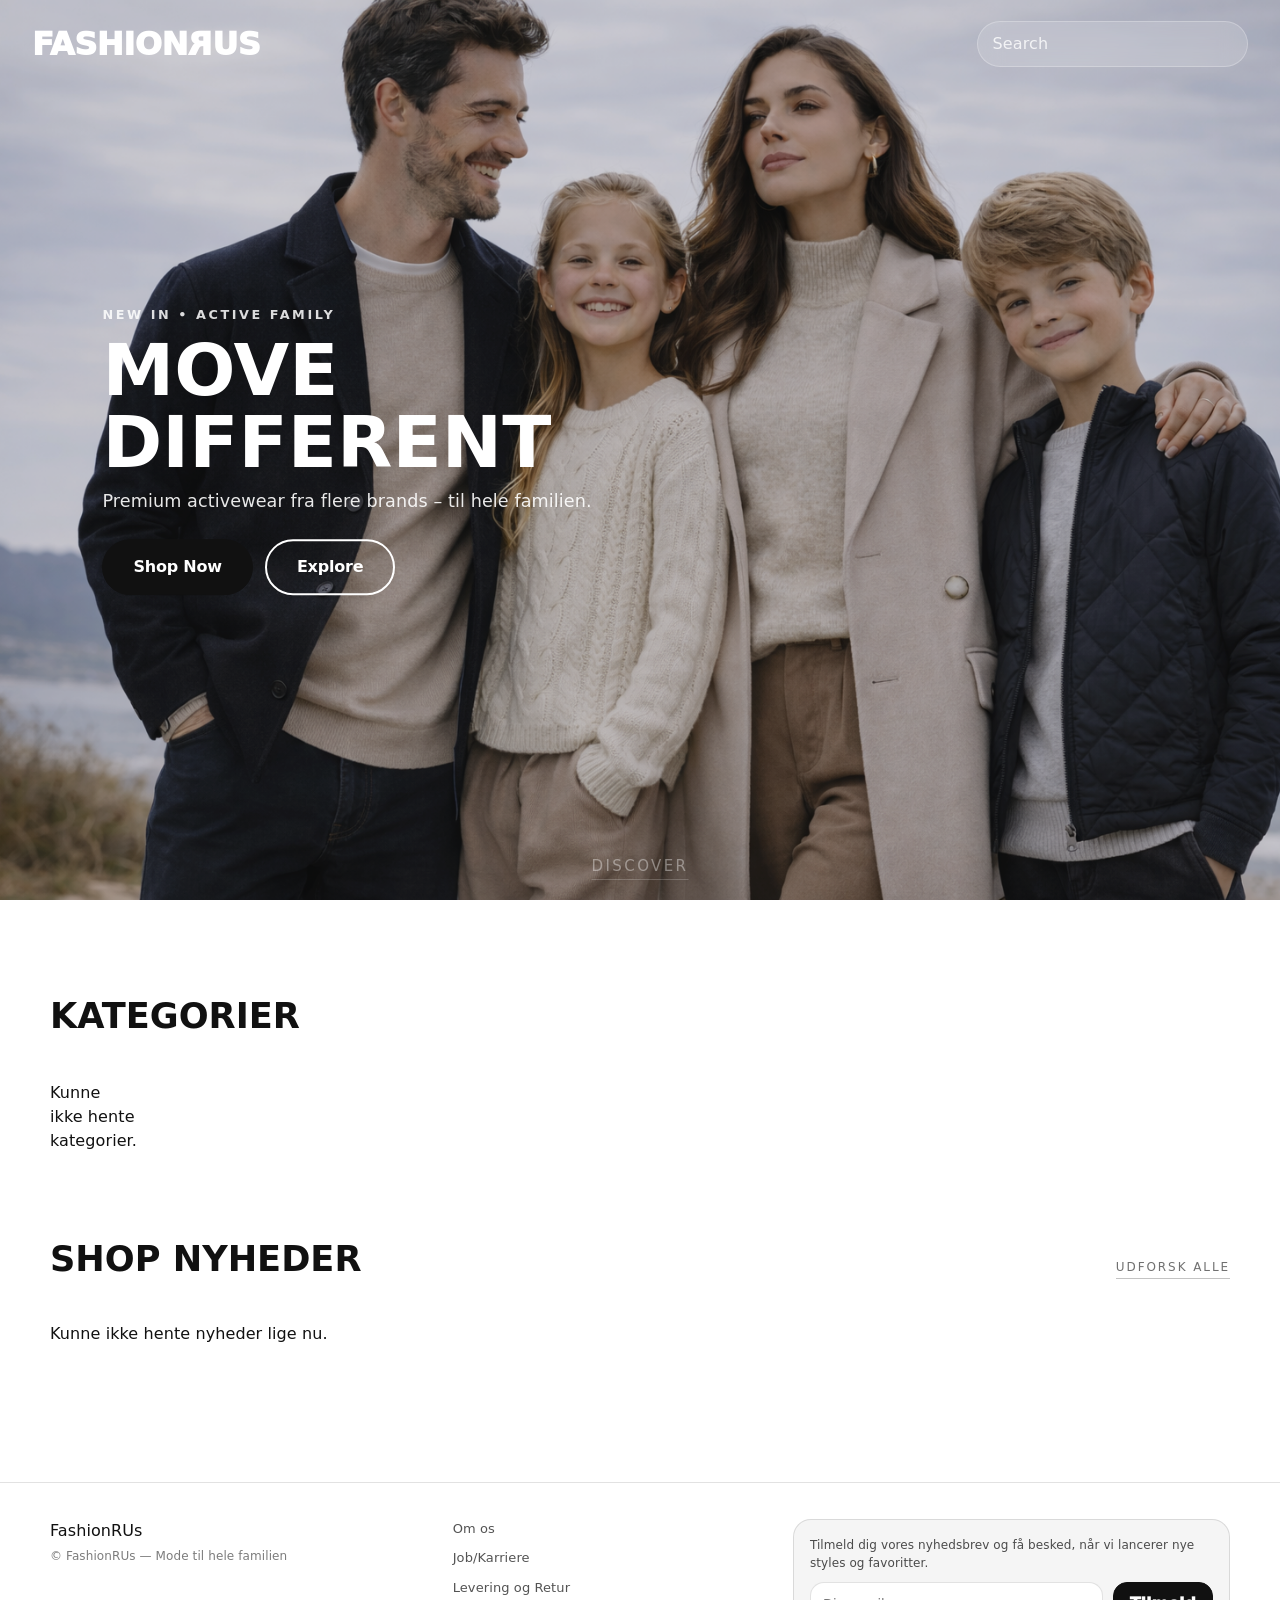
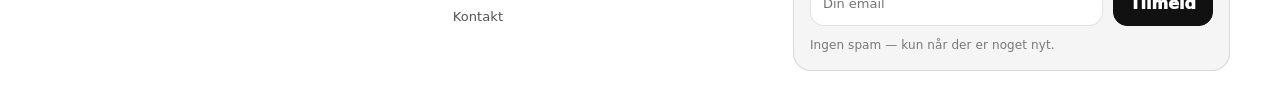
==== commit c36be256: "updates5marts" ====
--- a/index.html
+++ b/index.html
@@ -12,7 +12,7 @@
     <a class="skip-link" href="#content">Spring til indhold</a>
 
     <header class="site-header" role="banner">
-      <div class="container header-inner">
+      <div class="header-inner">
         <a class="brand" href="./index.html" aria-label="FashionRUs Home">
           <div class="logo">Fashion<span class="r">R</span>Us</div>
         </a>
@@ -29,7 +29,7 @@
     <section class="hero" aria-label="Hero">
       <img
         src="./img/ChatGPT Image 4. mar. 2026, 11.40.49.png"
-        alt="Active family hero"
+        alt="Familie i skandinavisk fashion"
       />
 
       <div class="hero-overlay">
@@ -44,10 +44,14 @@
           <a href="#categories" class="btn ghost">Explore</a>
         </div>
       </div>
+
+      <a class="discover discover-light hero-discover" href="#categories"
+        >DISCOVER</a
+      >
     </section>
 
-    <!-- KATEGORIER -->
     <main id="content" class="container">
+      <!-- KATEGORIER -->
       <div id="categories" class="section-head">
         <h2>Kategorier</h2>
       </div>
@@ -56,16 +60,59 @@
         class="category_list_container categoryList"
         aria-label="Kategorier"
       ></section>
+
+      <!-- SHOP NYHEDER -->
+      <section class="news" aria-label="Shop nyheder">
+        <div class="news-head">
+          <h2 class="news-title">SHOP NYHEDER</h2>
+          <a class="news-link" href="./productlist.html">Udforsk alle</a>
+        </div>
+
+        <div class="news-grid" id="newsGrid"></div>
+      </section>
     </main>
 
     <footer class="site-footer" aria-label="Footer">
       <div class="container footer-inner">
-        <div>
+        <div class="footer-left">
           <div class="footer-brand">Fashion<span class="r">R</span>Us</div>
           <small class="footer-copy"
             >© FashionRUs — Mode til hele familien</small
           >
         </div>
+
+        <nav class="footer-links" aria-label="Footer links">
+          <a href="./index.html">Om os</a>
+          <a href="./productlist.html">Job/Karriere</a>
+          <a href="./product.html">Levering og Retur</a>
+          <a href="#">Kontakt</a>
+        </nav>
+
+        <form
+          class="footer-form"
+          action="#"
+          method="post"
+          aria-label="Newsletter"
+        >
+          <label class="footer-label" for="newsletter">
+            Tilmeld dig vores nyhedsbrev og få besked, når vi lancerer nye
+            styles og favoritter.
+          </label>
+
+          <div class="footer-field">
+            <input
+              id="newsletter"
+              type="email"
+              placeholder="Din email"
+              autocomplete="email"
+            />
+            <button type="submit" class="footer-btn" aria-label="Tilmeld">
+              Tilmeld
+            </button>
+          </div>
+
+          <p class="footer-hint">Ingen spam — kun når der er noget nyt.</p>
+        </form>
       </div>
     </footer>
   </body>
--- a/style.css
+++ b/style.css
@@ -1,3 +1,6 @@
+/* =========================
+   Base / Tokens
+========================= */
 :root {
   --bg: #ffffff;
   --ink: #111111;
@@ -19,7 +22,10 @@
   --ease: cubic-bezier(0.2, 0.8, 0.2, 1);
 }
 
-/* Reset */
+[hidden] {
+  display: none !important;
+}
+
 *,
 *::before,
 *::after {
@@ -29,6 +35,10 @@
 html,
 body {
   height: 100%;
+}
+
+html {
+  scroll-behavior: smooth;
 }
 
 body {
@@ -61,7 +71,7 @@
   margin-inline: auto;
 }
 
-/* Accessibility */
+/* A11y */
 .skip-link {
   position: absolute;
   left: -999px;
@@ -72,48 +82,49 @@
   border-radius: 999px;
   border: 1px solid var(--line);
 }
+
 .skip-link:focus {
   left: 1rem;
   top: 1rem;
   z-index: 9999;
 }
+
 :focus-visible {
   outline: 3px solid rgba(17, 17, 17, 0.2);
   outline-offset: 3px;
   border-radius: 14px;
 }
 
-html {
-  scroll-behavior: smooth;
-}
-
-/* =========================
-   HEADER (default = pages)
-   ========================= */
+/* =========================
+   Header
+========================= */
 .site-header {
   position: sticky;
-  top: -80px;
+  top: 0;
   z-index: 100;
   background: rgba(255, 255, 255, 0.88);
-  background: rgba(255, 255, 255, 0.1);
+  backdrop-filter: blur(14px);
+  -webkit-backdrop-filter: blur(14px);
   border-bottom: 1px solid var(--line);
 }
 
 .header-inner {
   display: flex;
+  justify-content: space-between;
   align-items: center;
-  justify-content: space-between;
-  gap: 1rem;
-  padding: 1rem 0;
+
+  width: 100%;
+  padding: 20px clamp(16px, 3vw, 32px);
 }
 
 .brand .logo {
   font-weight: 950;
   letter-spacing: -0.4px;
-  font-size: 1.05rem;
+  font-size: 2rem;
   text-transform: uppercase;
   color: var(--ink);
 }
+
 .brand .logo .r {
   display: inline-block;
   transform: scaleX(-1);
@@ -125,7 +136,6 @@
   gap: 0.75rem;
 }
 
-/* Search (default = dark text) */
 .search {
   display: flex;
   align-items: center;
@@ -135,21 +145,22 @@
   border: 1px solid rgba(17, 17, 17, 0.12);
   transition: 0.2s ease;
 }
+
 .search:hover {
   background: rgba(17, 17, 17, 0.08);
 }
+
 .search input {
   all: unset;
   width: 240px;
   color: var(--ink);
 }
+
 .search input::placeholder {
   color: rgba(17, 17, 17, 0.5);
 }
 
-/* =========================
-   HOME overrides (hero header)
-   ========================= */
+/* Home = transparent header on hero */
 body.home .site-header {
   position: absolute;
   top: 0;
@@ -157,6 +168,8 @@
   width: 100%;
   background: transparent;
   border-bottom: none;
+  backdrop-filter: none;
+  -webkit-backdrop-filter: none;
 }
 
 body.home .brand .logo {
@@ -169,30 +182,38 @@
   backdrop-filter: blur(12px);
   -webkit-backdrop-filter: blur(12px);
 }
+
 body.home .search:hover {
   background: rgba(255, 255, 255, 0.25);
 }
+
 body.home .search input {
   color: #fff;
 }
+
 body.home .search input::placeholder {
   color: rgba(255, 255, 255, 0.8);
 }
 
 /* =========================
-   HERO
-   ========================= */
+   Hero
+========================= */
 .hero {
   position: relative;
-  height: 90vh;
+  height: 100vh;
+  min-height: 600px;
   overflow: hidden;
 }
+
 .hero img {
+  position: absolute;
+  inset: 0;
   width: 100%;
   height: 100%;
   object-fit: cover;
   filter: brightness(0.85);
 }
+
 .hero-overlay {
   position: absolute;
   top: 50%;
@@ -201,30 +222,69 @@
   color: #fff;
   max-width: 520px;
 }
+
 .hero-kicker {
   letter-spacing: 0.2em;
   font-size: 0.8rem;
   font-weight: 700;
   opacity: 0.85;
-}
+  margin: 0;
+}
+
 .hero-title {
   font-size: clamp(2.5rem, 6vw, 4.5rem);
   font-weight: 900;
   line-height: 1;
   margin: 10px 0;
 }
+
 .hero-sub {
   font-size: 1.1rem;
-  margin-bottom: 24px;
+  margin: 0 0 24px;
   opacity: 0.9;
 }
+
 .hero-buttons {
   display: flex;
   gap: 12px;
   flex-wrap: wrap;
 }
 
-/* Buttons */
+.hero-discover {
+  position: absolute;
+  bottom: 20px;
+  left: 50%;
+  transform: translateX(-50%);
+  opacity: 0.7;
+}
+
+/* =========================
+   Links / Buttons
+========================= */
+.discover {
+  font-size: 15px;
+  letter-spacing: 0.16em;
+  text-transform: uppercase;
+  color: rgba(17, 17, 17, 0.55);
+  border-bottom: 1px solid rgba(17, 17, 17, 0.25);
+  padding-bottom: 2px;
+}
+
+.discover:hover {
+  color: rgba(17, 17, 17, 0.85);
+  border-bottom-color: rgba(17, 17, 17, 0.45);
+}
+
+.discover-light {
+  color: rgba(255, 255, 255, 0.55);
+  border-bottom-color: rgba(255, 255, 255, 0.28);
+}
+
+.discover-light:hover {
+  color: rgb(255, 255, 255);
+  border-bottom-color: rgba(255, 255, 255, 0.871);
+}
+
 .btn {
   display: inline-flex;
   align-items: center;
@@ -244,10 +304,12 @@
     background 0.14s var(--ease),
     color 0.14s var(--ease);
 }
+
 .btn:hover {
   transform: translateY(-2px);
   box-shadow: var(--shadow-sm);
 }
+
 .btn:active {
   transform: translateY(0);
 }
@@ -257,14 +319,21 @@
   border: 2px solid #fff;
   color: #fff;
 }
+
 .btn.ghost:hover {
   background: #fff;
   color: #000;
 }
 
-/* =========================
-   MAIN / SECTION HEAD
-   ========================= */
+.btn.primary {
+  border-color: var(--ink);
+  background: var(--ink);
+  color: #fff;
+}
+
+/* =========================
+   Layout / Sections
+========================= */
 main {
   padding: 2.2rem 0 3rem;
 }
@@ -276,6 +345,7 @@
   justify-content: space-between;
   gap: 1rem;
 }
+
 .section-head h1,
 .section-head h2 {
   margin: 0;
@@ -284,6 +354,7 @@
   font-weight: 950;
   text-transform: uppercase;
 }
+
 .section-head .hint {
   margin: 0;
   color: var(--muted);
@@ -291,16 +362,15 @@
 }
 
 /* =========================
-   CATEGORIES (index)
-   ========================= */
+   Categories
+========================= */
 .category_list_container {
   display: grid;
   grid-template-columns: repeat(12, 1fr);
   gap: 1.4rem;
-  margin-bottom: 110px;
-}
-
-/* Her er FIXET: .category-card er A-tag (fra index.js) */
+  margin-bottom: 32px;
+}
+
 .category-card {
   grid-column: span 4;
   border-radius: 999px;
@@ -308,20 +378,20 @@
   background: #fff;
   min-height: 120px;
   padding: 1.35rem 1.8rem;
-
   display: flex;
   align-items: center;
   justify-content: space-between;
   gap: 1.2rem;
-
   transition:
     transform 0.14s var(--ease),
     box-shadow 0.14s var(--ease);
 }
+
 .category-card:hover {
   transform: translateY(-3px);
   box-shadow: var(--shadow);
 }
+
 .category-card .title {
   margin: 0;
   font-weight: 950;
@@ -330,6 +400,7 @@
   font-size: 1.25rem;
   line-height: 1.1;
 }
+
 .category-card .cta {
   font-weight: 950;
   text-transform: uppercase;
@@ -340,17 +411,26 @@
 }
 
 /* =========================
-   FILTERS (productlist)
-   ========================= */
-.filters {
+   Controls (Filter/Sort)
+========================= */
+.controls-row {
+  display: flex;
+  gap: 12px;
+  align-items: flex-start;
+  flex-wrap: wrap;
+  margin: 0.8rem 0 1.2rem;
+}
+
+.filters,
+.sort {
+  position: relative;
   display: flex;
   align-items: center;
   gap: 0.8rem;
-  flex-wrap: wrap;
-  margin: 0.8rem 0 1.2rem;
-}
-
-.filters .all-filters {
+}
+
+#toggleFilters,
+#toggleSort {
   padding: 0.65rem 0.95rem;
   border-radius: 999px;
   border: 1px solid var(--line);
@@ -358,22 +438,35 @@
   color: var(--ink);
   font-weight: 900;
   cursor: pointer;
-  transition: transform 0.14s var(--ease);
-}
-.filters .all-filters:hover {
+  transition:
+    transform 0.14s var(--ease),
+    box-shadow 0.14s var(--ease);
+}
+
+#toggleFilters:hover,
+#toggleSort:hover {
   transform: translateY(-2px);
-}
-
-.filter-options {
-  display: none;
+  box-shadow: var(--shadow-sm);
+}
+
+#filterOptions,
+#sortOptions {
+  position: absolute;
+  top: calc(100% + 10px);
+  left: 0;
+  display: flex;
   gap: 0.6rem;
   flex-wrap: wrap;
-}
-.filter-options.is-open {
-  display: flex;
-}
-
-.filters button:not(.all-filters) {
+  padding: 10px;
+  border-radius: 18px;
+  border: 1px solid var(--line);
+  background: #fff;
+  box-shadow: var(--shadow-sm);
+  z-index: 20;
+}
+
+#filterOptions button,
+#sortOptions button {
   padding: 0.65rem 0.95rem;
   border-radius: 999px;
   border: 1px solid var(--line);
@@ -386,20 +479,100 @@
     background 0.14s var(--ease),
     border-color 0.14s var(--ease);
 }
-.filters button:not(.all-filters):hover {
+
+#filterOptions button:hover,
+#sortOptions button:hover {
   transform: translateY(-2px);
   border-color: rgba(17, 17, 17, 0.22);
   background: var(--soft);
 }
-.filters button.is-active {
-  background: var(--ink) !important;
-  color: #fff !important;
-  border-color: var(--ink) !important;
+
+#filterOptions button.is-active,
+#sortOptions button.is-active {
+  background: var(--ink);
+  color: #fff;
+  border-color: var(--ink);
+}
+
+/* =========================
+   Shop Nyheder
+========================= */
+.news {
+  padding: 32px 0 32px;
+  background: #fff;
+}
+
+.news-head {
+  display: flex;
+  align-items: baseline;
+  justify-content: space-between;
+  gap: 16px;
+  margin-bottom: 20px;
+}
+
+.news-link {
+  font-size: 12px;
+  letter-spacing: 0.16em;
+  text-transform: uppercase;
+  color: rgba(17, 17, 17, 0.6);
+  border-bottom: 1px solid rgba(17, 17, 17, 0.25);
+  padding-bottom: 2px;
+}
+
+.news-link:hover {
+  color: rgba(17, 17, 17, 0.9);
+  border-bottom-color: rgba(17, 17, 17, 0.45);
+}
+
+.news-grid {
+  display: grid;
+  grid-template-columns: repeat(4, minmax(0, 1fr));
+  gap: 18px;
+}
+
+.news-card {
+  display: grid;
+  gap: 10px;
+  color: inherit;
+}
+
+.news-media {
+  aspect-ratio: 3 / 4;
+  border-radius: 18px;
+  overflow: hidden;
+  background: #f5f5f5;
+  border: 1px solid rgba(17, 17, 17, 0.12);
+}
+
+.news-media img {
+  width: 100%;
+  height: 100%;
+  object-fit: cover;
+  display: block;
+  transition: transform 0.35s ease;
+}
+
+.news-card:hover .news-media img {
+  transform: scale(1.04);
+}
+
+.news-name {
+  font-weight: 750;
+  letter-spacing: 0.04em;
+  text-transform: uppercase;
+  font-size: 12px;
+  margin: 0;
+}
+
+.news-price {
+  font-size: 13px;
+  opacity: 0.75;
+  margin: 0;
 }
 
 /* =========================
    Product list cards
-   ========================= */
+========================= */
 .product_list_container {
   display: grid;
   grid-template-columns: repeat(12, 1fr);
@@ -412,11 +585,12 @@
   border: 1px solid var(--line);
   background: #fff;
   overflow: hidden;
-  position: relative; /* badges kun i kort */
+  position: relative;
   transition:
     transform 0.14s var(--ease),
     box-shadow 0.14s var(--ease);
 }
+
 .product-card:hover {
   transform: translateY(-3px);
   box-shadow: var(--shadow);
@@ -427,6 +601,7 @@
   background: var(--soft);
   overflow: hidden;
 }
+
 .product-media img {
   width: 100%;
   height: 100%;
@@ -434,6 +609,7 @@
   transform: scale(1.01);
   transition: transform 0.25s var(--ease);
 }
+
 .product-card:hover .product-media img {
   transform: scale(1.07);
 }
@@ -443,6 +619,7 @@
   display: grid;
   gap: 0.35rem;
 }
+
 .product-name {
   margin: 0;
   font-weight: 950;
@@ -451,6 +628,7 @@
   line-height: 1.15;
   font-size: 1rem;
 }
+
 .product-meta {
   margin: 0;
   color: var(--muted);
@@ -463,24 +641,10 @@
   align-items: baseline;
   margin-top: 0.2rem;
 }
+
 .price {
   font-weight: 950;
   letter-spacing: -0.2px;
-}
-.price.old {
-  color: rgba(17, 17, 17, 0.42);
-  text-decoration: line-through;
-  font-weight: 800;
-}
-
-.card-actions {
-  display: flex;
-  gap: 0.6rem;
-  margin-top: 0.7rem;
-}
-.card-actions .btn {
-  width: 100%;
-  padding: 0.68rem 0.9rem;
 }
 
 /* Badges */
@@ -492,6 +656,7 @@
   gap: 0.45rem;
   z-index: 2;
 }
+
 .badge {
   font-size: 0.72rem;
   font-weight: 950;
@@ -506,8 +671,8 @@
 }
 
 /* =========================
-   Product detail
-   ========================= */
+   Product page
+========================= */
 .details-grid {
   display: grid;
   grid-template-columns: 1.1fr 0.9fr;
@@ -521,10 +686,12 @@
   border: 1px solid var(--line);
   background: #fff;
 }
+
 .gallery-main {
   aspect-ratio: 4 / 3;
   background: var(--soft);
 }
+
 .gallery-main img {
   width: 100%;
   height: 100%;
@@ -541,7 +708,7 @@
 
 .thumb {
   width: 86px;
-  aspect-ratio: 1/1;
+  aspect-ratio: 1 / 1;
   border-radius: 16px;
   overflow: hidden;
   border: 1px solid var(--line);
@@ -551,10 +718,12 @@
     transform 0.14s var(--ease),
     box-shadow 0.14s var(--ease);
 }
+
 .thumb:hover {
   transform: translateY(-2px);
   box-shadow: var(--shadow-sm);
 }
+
 .thumb img {
   width: 100%;
   height: 100%;
@@ -577,6 +746,14 @@
   font-weight: 950;
   letter-spacing: -0.7px;
   text-transform: uppercase;
+}
+.section-head h2,
+.news-title {
+  font-size: clamp(1.6rem, 3vw, 2.2rem);
+  font-weight: 900;
+  letter-spacing: 0;
+  text-transform: uppercase;
+  margin: 0;
 }
 .panel .brandline {
   margin: 0 0 0.9rem;
@@ -596,16 +773,19 @@
   border: 1px solid var(--line);
   background: var(--soft);
 }
+
 .kv-row {
   display: flex;
   justify-content: space-between;
   gap: 1rem;
   font-size: 0.95rem;
 }
+
 .kv-row .k {
   color: var(--muted);
   font-weight: 800;
 }
+
 .kv-row .v {
   font-weight: 950;
 }
@@ -626,12 +806,14 @@
   border: 1px solid var(--line);
   background: #fff;
 }
+
 .select label {
   font-weight: 950;
   text-transform: uppercase;
   letter-spacing: 0.04em;
   font-size: 0.82rem;
 }
+
 .select select {
   width: 175px;
   padding: 0.6rem 0.7rem;
@@ -641,46 +823,57 @@
 }
 
 /* =========================
-   FOOTER
-   ========================= */
+   Footer
+========================= */
+
 .site-footer {
-  margin-top: 68px;
-  padding: 28px 0;
+  width: 100%;
+  margin-top: 40px;
+  padding: 36px clamp(16px, 3vw, 32px);
   border-top: 1px solid var(--line);
   background: #fff;
 }
 
-.site-footer .footer-inner {
+.footer-inner {
+  width: 100%;
   display: grid;
   grid-template-columns: 1.2fr 1fr 1.4fr;
-  gap: 24px;
+  gap: 28px;
   align-items: start;
 }
 
+/* venstre */
 .footer-copy {
   color: rgba(17, 17, 17, 0.55);
   font-size: 12px;
-}
-
+  margin-top: 6px;
+}
+
+/* links */
 .footer-links {
   display: grid;
   gap: 10px;
 }
+
 .footer-links a {
   color: rgba(17, 17, 17, 0.72);
   font-size: 13px;
-}
+  text-decoration: none;
+}
+
 .footer-links a:hover {
   text-decoration: underline;
   text-underline-offset: 4px;
 }
 
+/* newsletter */
 .footer-form {
   background: var(--soft);
   border: 1px solid var(--line);
   border-radius: 18px;
-  padding: 14px;
-}
+  padding: 16px;
+}
+
 .footer-label {
   display: block;
   font-size: 12px;
@@ -692,6 +885,7 @@
   display: flex;
   gap: 10px;
 }
+
 .footer-field input {
   flex: 1;
   height: 44px;
@@ -701,33 +895,39 @@
   padding: 0 12px;
   font-size: 13px;
 }
+
 .footer-btn {
   height: 44px;
-  padding: 0 14px;
+  padding: 0 16px;
   border-radius: 14px;
   border: 1px solid var(--ink);
   background: var(--ink);
   color: #fff;
   font-weight: 950;
   cursor: pointer;
-}
+  transition:
+    transform 0.14s var(--ease),
+    box-shadow 0.14s var(--ease);
+}
+
 .footer-btn:hover {
   box-shadow: var(--shadow-sm);
   transform: translateY(-1px);
 }
+
 .footer-hint {
   margin: 10px 0 0;
   font-size: 12px;
   color: rgba(17, 17, 17, 0.55);
 }
-
-/* =========================
-   RESPONSIVE
-   ========================= */
+/* =========================
+   Responsive
+========================= */
 @media (max-width: 980px) {
   .details-grid {
     grid-template-columns: 1fr;
   }
+
   .panel {
     position: static;
   }
@@ -735,20 +935,27 @@
   .category-card {
     grid-column: span 6;
   }
+
   .product-card {
     grid-column: span 6;
   }
 
+  .news-grid {
+    grid-template-columns: repeat(2, 1fr);
+  }
+
   .site-footer .footer-inner {
     grid-template-columns: 1fr;
   }
 }
+
 @media (max-width: 560px) {
   .category-card {
     grid-column: span 12;
     min-height: 105px;
     padding: 1.15rem 1.2rem;
   }
+
   .product-card {
     grid-column: span 12;
   }
@@ -756,7 +963,14 @@
   .search {
     display: none;
   }
+
   .footer-field {
     flex-direction: column;
   }
 }
+
+@media (max-width: 520px) {
+  .news-grid {
+    grid-template-columns: 1fr;
+  }
+}
